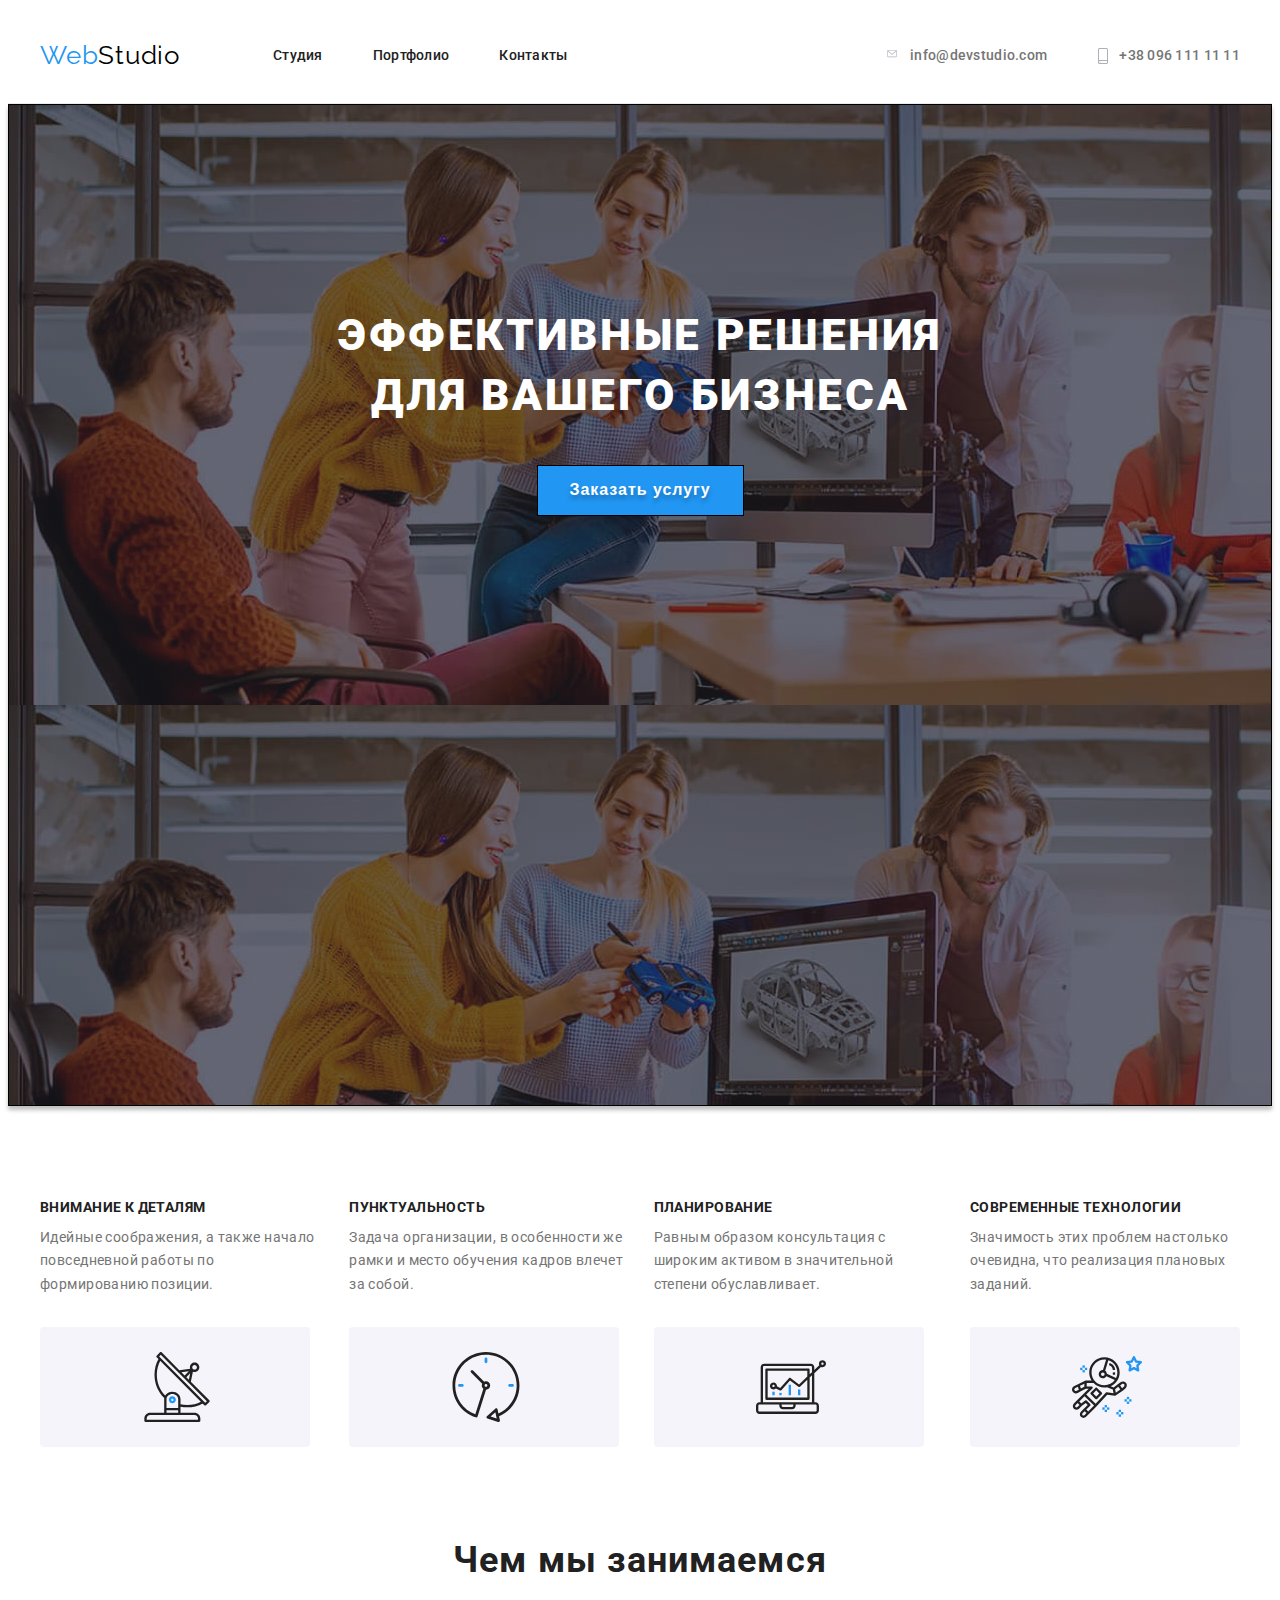
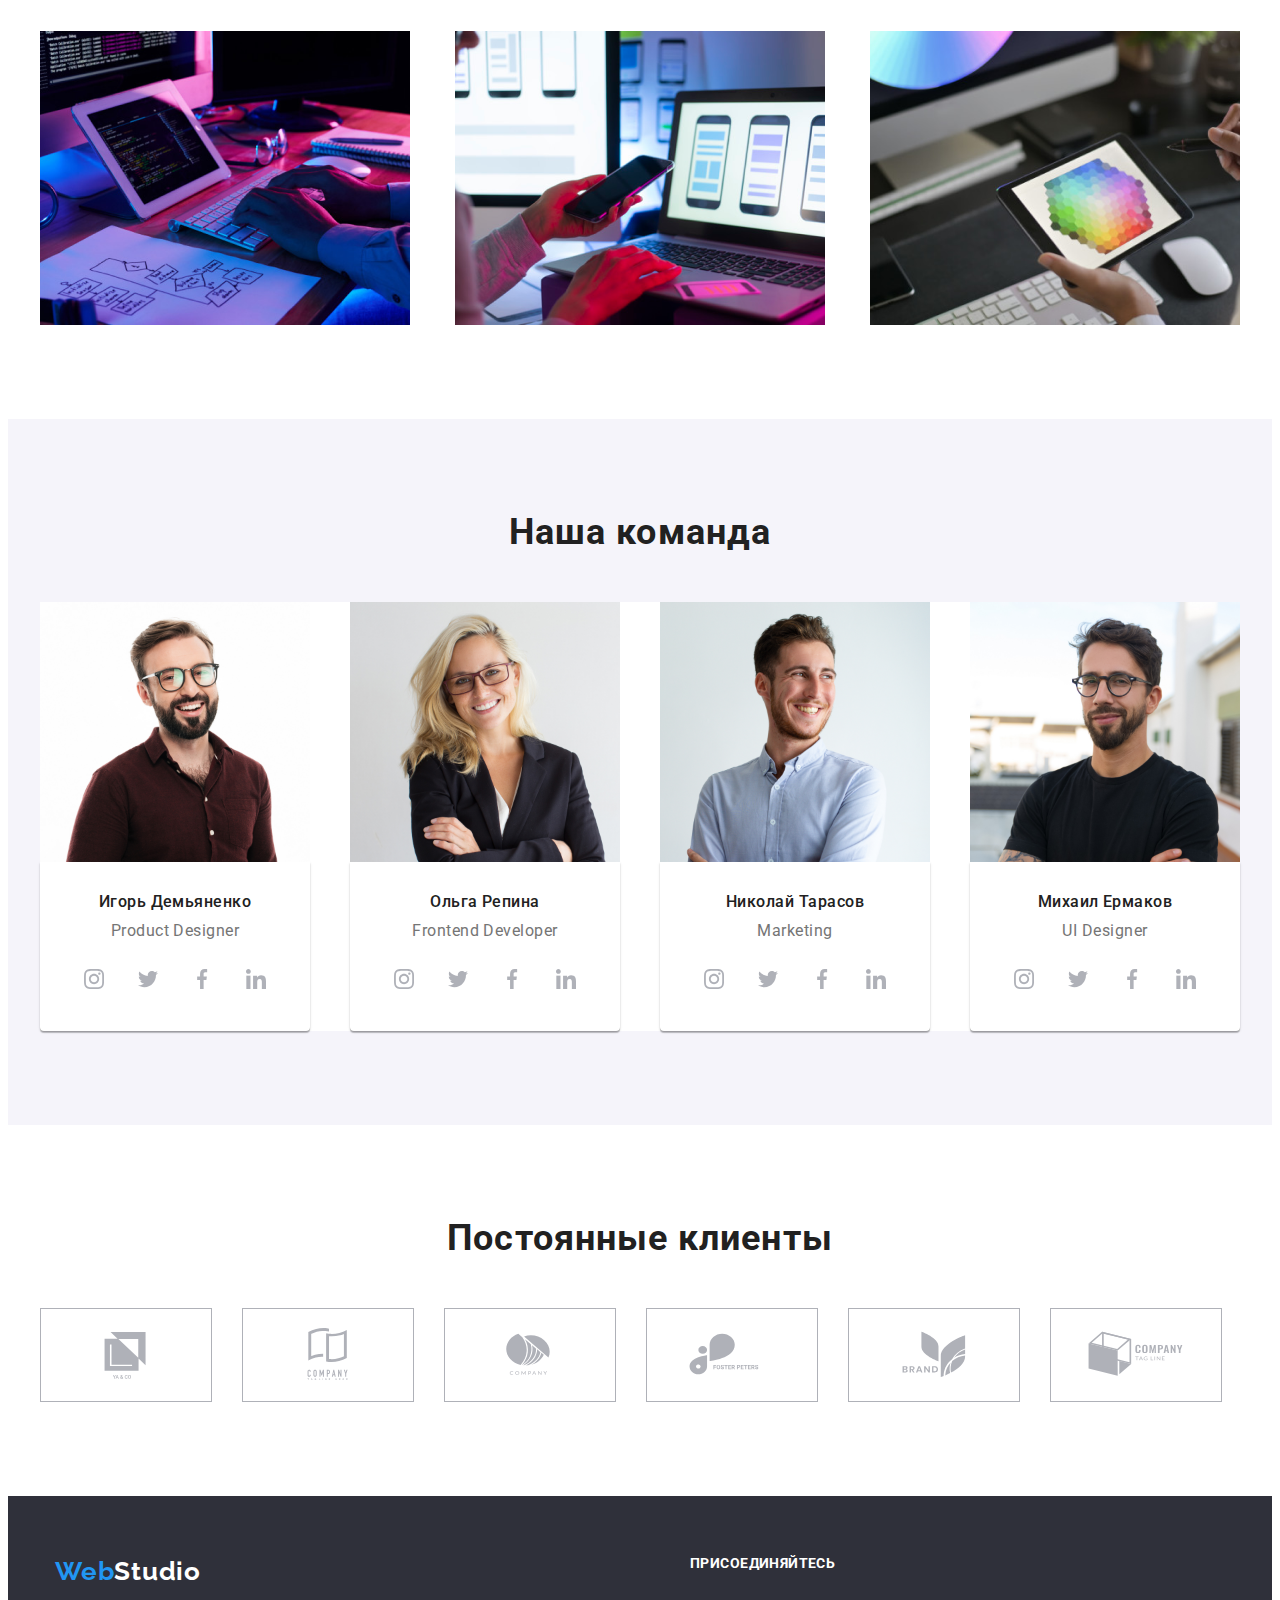
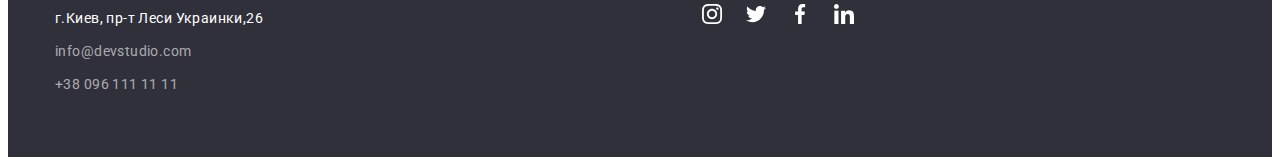
==== index.html @ da429333 "дз" ====
<!DOCTYPE html>
<html lang="ru">
<head>
    <meta charset="UTF-8">
    <meta http-equiv="X-UA-Compatible" content="IE=edge">
    <meta name="viewport" content="width=device-width, initial-scale=1.0">
    <title>Студия</title>
<link rel="preconnect" href="https://fonts.googleapis.com">
<link rel="preconnect" href="https://fonts.gstatic.com" crossorigin>
<link href="https://fonts.googleapis.com/css2?family=Raleway:wght@700&family=Roboto:wght@400;500;700;900&display=swap"
    rel="stylesheet">

<link rel="stylesheet" href="https://cdnjs.cloudflare.com/ajax/libs/modern-normalize/1.1.0/modern-normalize.min.css"
    integrity="sha512-wpPYUAdjBVSE4KJnH1VR1HeZfpl1ub8YT/NKx4PuQ5NmX2tKuGu6U/JRp5y+Y8XG2tV+wKQpNHVUX03MfMFn9Q=="
    crossorigin="anonymous" referrerpolicy="no-referrer" />

    <link rel="stylesheet" href="./css/slyles.css">
</head>

<body>
    <!-- начальные ссылки -->
    <header class="header-main"> 
        <div class="conteiner correct">
           <a href="" class="logo link"><span class="web">Web</span>Studio</a>
            <nav class="title-nav">
                <ul class="title-nav-list list link">
                <li class = "item-li"><a href="./index.html" class="title-nav-text link">Студия</a></li>
                <li class="item-li"><a href="./portfolio.html" class="title-nav-text link">Портфолио</a></li>
                <li class="item-li"><a href="" class="title-nav-text  link">Контакты</a></li>
            </ul>
        </nav> 
        <div class="conteiner-telphon">
        <ul class="site-nav list">
            <svg class="client-svg-icon-konv">
                <use class="link-svg" href="/images/sprite.svg#icon-konve" ></use>
            </svg>
            <li class="item-li"><a href="mailto:info@devstudio.com" class="site-nav-mail link ">info@devstudio.com   
            </a></li>
        
            <svg class="client-svg-icon-smar">
                    <use class="link-svg" href="/images/sprite.svg#icon-smartphonopt" ></use>
                </svg>
            <li class="item-li"><a href="tel:+380961111111" class="site-nav-tel link">+38 096 111 11 11

            </a></li>
        </div>
            </ul>
   </div>
    </header> 
    <!-- hero section 1 -->
    <main>
        <section class="section hero hero-bacgraund">
            <div class="conteiner">
            <h1 class="hero-title">Эффективные решения <br> для вашего бизнеса</h1>
            <button type="button" class="button">Заказать услугу</button>
        </div>
        </section>
        <!--идеи секция 2 -->
        <section class="section">
            <div class="conteiner">
            <h2  class="section-title visually-hidden">черты характера</h2>
            <ul class="section-idea-ul list">
        
                <li class="section-idea-details icon-antena">
    
                    <h3 class="section-title">Внимание к деталям</h3>
                    <p>Идейные соображения, а также начало повседневной работы по формированию позиции.</p>
                   <div class="svg-idei-conteiner">
                    <svg class="icon-idea-svg" width="70" height="70">
                       <use href="/images/sprite.svg#icon-antennaopt">
                       </use> 
                    </svg>
                    </div>
                </li>
                <li class="section-idea-details icon-clock">
                    <h3 class="section-title">Пунктуальность</h3>
                    <p>Задача организации, в особенности же рамки и место обучения кадров влечет за собой.</p>
                <div class="svg-idei-conteiner">
                    <svg class="icon-idea-svg" width="70" height="70">
                        <use href="/images/sprite.svg#icon-clock">
                        </use>
                    </svg>
                </div>
                </li>
                <li class="section-idea-details icon-diagrama">
                    <h3 class="section-title">Планирование</h3>
                    <p>Равным образом консультация с широким активом в значительной степени обуславливает.</p>
                <div class="svg-idei-conteiner">
                    <svg class="icon-idea-svg">
                        <use href="/images/sprite.svg#icon-diagram" width="70" height="70">
                        </use>
                    </svg>
                </div>
                </li>
                <li class="section-idea-details icon-kosmonavt">
                    <h3 class="section-title">Современные технологии</h3>
                    <p>Значимость этих проблем настолько очевидна, что реализация плановых заданий.</p>
                <div class="svg-idei-conteiner">
                    <svg class="icon-idea-svg" width="70" height="70">
                        <use href="/images/sprite.svg#icon-astronaut">
                        </use>
                    </svg>
                </div>
                </li>
            </ul>
        </div>
        </section>
        <!--чем мы занимаемся секция 3 фотки 1 -->
        <section class="section dopclass">
            <div class="conteiner">
            <h2 class="section-title-main">Чем мы занимаемся</h2> 
             
            <ul class="feachers-list list">
                <li class="fichers-cards"><img class="img" src="./images/img.png" alt="печатают на клавиатуре с планшетом" width="370" height="294"></li>
                <li class="fichers-cards"><img class="img" src="./images/img(2).png" alt="печатают на телефоне и ноутбуке" width="370" height="294"></li>
                <li class="fichers-cards"><img class="img" src="./images/img(3).png" alt="на планшете выбирает цвета из палитры" width="370" height="294">
                </li>
            </ul>
        </div>
        </section>
        <!--наша команда секция 4 фотки 2 -->
        <section class="section team">
            <div class="conteiner">
            <h2 class="section-title-main">Наша команда</h2>

            <ul class="section-team-ul list">
                <li class="section-team-card"><img class="img" src="./images/img.jpg" alt="мужчина в очках с бородой очень доволен" width="270" height="260">
                    <div class="cont-team-text">
                    <h3 class="section-title-team">Игорь Демьяненко</h3>
                    <p lang="en" class="section-team-prof">Product Designer</p>
                    <ul class="team-ul-list list">
                        <li class="team-social-list list">
                            <a href="" class="client-soc-linc">
                            <svg class="client-svg-icon" width="20" height="20">
                                <use class="link-svg" href="./images/sprite.svg#icon-instagram" ></use>
                            </svg>
                        </a>
                        </li>
                        <li class="team-social-list">
                            <a href="" class="client-soc-linc">
                                <svg class="client-svg-icon" width="20" height="20">
                                    <use class="link-svg " href="./images/sprite.svg#icon-twitter" ></use>
                                </svg>
                            </a>
                        </li>
                        <li class="team-social-list">
                            <a href="" class="client-soc-linc">
                                <svg class="client-svg-icon" width="20" height="20">
                                    <use class="link-svg " href="./images/sprite.svg#icon-facebook" ></use>
                                </svg>
                            </a>
                        </li>
                        <li class="team-social-list">
                            <a href="" class="client-soc-linc">
                                <svg class="client-svg-icon" width="20" height="20">
                                    <use class="link-svg " href="./images/sprite.svg#icon-linkedin" ></use>
                                </svg>
                            </a>
                        </li>
                    </ul>
                    </div>
            </li>
                <li class="section-team-card"><img class="img" src="./images/img(1).jpg" alt="женщина блондинка в очках улыбается" width="270" height="260">
                    <div class="cont-team-text">
                        <h3 class="section-title-team">Ольга Репина</h3>
                   <p lang="en" class="section-team-prof"> Frontend Developer</p>
                <ul class="team-ul-list list">
                    <li class="team-social-list list">
                        <a href="" class="client-soc-linc">
                            <svg class="client-svg-icon" width="20" height="20">
                                <use class="link-svg" href="./images/sprite.svg#icon-instagram"></use>
                            </svg>
                        </a>
                    </li>
                    <li class="team-social-list">
                        <a href="" class="client-soc-linc">
                            <svg class="client-svg-icon" width="20" height="20">
                                <use class="link-svg " href="./images/sprite.svg#icon-twitter"></use>
                            </svg>
                        </a>
                    </li>
                    <li class="team-social-list">
                        <a href="" class="client-soc-linc">
                            <svg class="client-svg-icon" width="20" height="20">
                                <use class="link-svg " href="./images/sprite.svg#icon-facebook"></use>
                            </svg>
                        </a>
                    </li>
                    <li class="team-social-list">
                        <a href="" class="client-soc-linc">
                            <svg class="client-svg-icon" width="20" height="20">
                                <use class="link-svg " href="./images/sprite.svg#icon-linkedin"></use>
                            </svg>
                        </a>
                    </li>
                </ul>
                </div>
                </li>
                <li class="section-team-card"><img class="img" src="./images/img(2).jpg" alt="русоволосый мужчина без бороды улыбается" width="270"
                        height="260">
                    <div class="cont-team-text">
                        <h3 class="section-title-team">Николай Тарасов</h3>
                    <p lang="en" class="section-team-prof">Marketing</p>
                <ul class="team-ul-list list">
                    <li class="team-social-list list">
                        <a href="" class="client-soc-linc">
                            <svg class="client-svg-icon" width="20" height="20">
                                <use class="link-svg " href="./images/sprite.svg#icon-instagram"></use>
                            </svg>
                        </a>
                    </li>
                    <li class="team-social-list">
                        <a href="" class="client-soc-linc">
                            <svg class="client-svg-icon" width="20" height="20">
                                <use class="link-svg" href="./images/sprite.svg#icon-twitter"></use>
                            </svg>
                        </a>
                    </li>
                    <li class="team-social-list">
                        <a href="" class="client-soc-linc">
                            <svg class="client-svg-icon" width="20" height="20">
                                <use class="link-svg" href="./images/sprite.svg#icon-facebook"></use>
                            </svg>
                        </a>
                    </li>
                    <li class="team-social-list">
                        <a href="" class="client-soc-linc">
                            <svg class="client-svg-icon" width="20" height="20">
                                <use class="link-svg"href="./images/sprite.svg#icon-linkedin"></use>
                            </svg>
                        </a>
                    </li>
                </ul>
                
                </div>
            </li>
                <li class="section-team-card"><img class="img" src="./images/img(3).jpg" alt="мужчина брюнет в очках с бородой улыбается,доволен" width="270"
                        height="260">
                    <div class="cont-team-text">
                        <h3 class="section-title-team">Михаил Ермаков</h3>
                    <p lang="en" class="section-team-prof">UI Designer</p>
                <ul class="team-ul-list list">
                    <li class="team-social-list list">
                        <a href="" class="client-soc-linc">
                            <svg class="client-svg-icon" width="20" height="20">
                                <use class="link-svg" href="./images/sprite.svg#icon-instagram"></use>
                            </svg>
                        </a>
                    </li>
                    <li class="team-social-list">
                        <a href="" class="client-soc-linc">
                            <svg class="client-svg-icon" width="20" height="20">
                                <use class="link-svg " href="./images/sprite.svg#icon-twitter"></use>
                            </svg>
                        </a>
                    </li>
                    <li class="team-social-list">
                        <a href="" class="client-soc-linc">
                            <svg class="client-svg-icon" width="20" height="20">
                                <use class="link-svg " href="./images/sprite.svg#icon-facebook"></use>
                            </svg>
                        </a>
                    </li>
                    <li class="team-social-list">
                        <a href="" class="client-soc-linc">
                            <svg class="client-svg-icon" width="20" height="20">
                                <use class="link-svg " href="./images/sprite.svg#icon-linkedin"></use>
                            </svg>
                        </a>
                    </li>
                </ul>
                
                </div>
            </li>
            </ul>
        </div>
        </section>
        <section class="section">
            <div class="conteiner">
            <h2 class="section-title-main">Постоянные клиенты</h2>
        <ul class="client-list list ">
<li class="client-li">
<a href=""class="socil-clients-link">
<svg class="svg-social-clients" widht="106" height="60">
    <use class="link-svg "href="./images/sprite.svg#icon-Logofirst" >
    </use>
</svg>
</a>
</li>
<li class="client-li">
<a href=""class="socil-clients-link">
<svg class="svg-social-clients" widht="106" height="60">
    <use class="link-svg " href="./images/sprite.svg#icon-Logosecond">
    </use>
</svg>
</a>
</li>
<li class="client-li"> 
<a href=""class="socil-clients-link">
    <svg class="svg-social-clients" widht="106" height="60">
    <use class="link-svg " href="./images/sprite.svg#icon-Logotherd">
    </use>
</svg>
</a>
</li>
<li class="client-li">
<a href="" class="socil-clients-link">
<svg class="svg-social-clients"widht="106" height="60">
    <use class="link-svg " href="./images/sprite.svg#icon-Logofor">
    </use>
</svg>
</a>
</li>
<li class="client-li">
<a href=""class="socil-clients-link">
<svg class="svg-social-clients" widht="106" height="60">
    <use class="link-svg " href="./images/sprite.svg#icon-Logofive" >
    </use>
</svg>
</a>
</li>
<li class="client-li">
<a href="" class="socil-clients-link">
<svg class="svg-social-clients" widht="106" height="60">
    <use class="link-svg " href="./images/sprite.svg#icon-Logosix" >
    </use>
</svg></a>
</li>
            </ul>
</div>
        </section>
    </main>
    <!-- Подвал страницы -->
    <footer class="footer hoveback">
       <div class="conteiner conteinerdop">
           <div class=" conteiner con">
        <a href="WebStudio" lang="en" class="footer-webstudio link"><span class="footer-web">Web</span>Studio</a>
        <address class="footer-address">
            <ul class="section-footer list ">
                <li class="footer-li"> <a href="https://goo.gl/maps/JEW9ovbfu2PFGyKFA" target="_blank" rel="noopener nofollow noreferrer"
                        class="futer-maps link">
                        г.Киев, пр-т Леси Украинки,26</a> </li>
                <li class="footer-li"><a href=" mailto:info@devstudio.com" class="footer-mail link">info@devstudio.com</a></li>
                <li class="footer-li"><a href="tel:+380961111111" class="footer-tel link">+38 096 111 11 11</a></li>
            </ul>
        </div>
        </address>
    <div class="conteiner ccc">
        <h3 class="section-title futer-text-join">присоединяйтесь</h3>
<ul class="futer-social  list">
    <li class="futer-soc-list">
        <a class="futer-link" href="">
<svg  href=""class="futer-icon" widht="20" height="20">
<use class="use-lincfut link-svg"  href="/images/sprite.svg#icon-instagram" >
</use>
</svg>
        </a>
    </li>
    <li class="futer-soc-list">
        <a  href=""class="futer-link ">
            <svg class="futer-icon" widht="20" height="20">
                <use class="use-lincfut link-svg" href="/images/sprite.svg#icon-twitter" >
                </use>
            </svg>
        </a>
    </li>
    <li class="futer-soc-list">
        <a  href=""class="futer-link">
            <svg class="futer-icon"  widht="20" height="20">
                <use class="use-lincfut link-svg" href="/images/sprite.svg#icon-facebook" >
                </use>
            </svg>
        </a>
    </li>
    <li class="futer-soc-list">
        <a  href=""class="futer-link">
            <svg class="futer-icon"widht="20" height="20">
                <use class="use-lincfut link-svg" href="/images/sprite.svg#icon-linkedin">
                </use>
            </svg>
        </a>
    </li>
</ul>
</div>
</div>
    </footer>
</body>
</html>
---- css/slyles.css ----
:root {
    --primery-text-color: #757575;
    --title-text-color: #212121;
    --color-logo: #2196F3;
    --color-bacgraund-hovfut: #2F303A;
    --font-family: 'Raleway', sans-serif;
    --font-family: 'Roboto', sans-serif;
    --bacground-font-waight: #ffffff;
    --footer-mail-telefon: rgba(255, 255, 255, 0.6);

}

/*--------------------------------сброс----------------------*/
.list {
    list-style: none;
}

.link {
    text-decoration: none;
}

h1,
h2,
h3,
p {
    margin-top: 0;
    margin-bottom: 0;
    margin-left: 0;
}

ul,
ol {
    margin-top: 0;
    margin-bottom: 0;
    padding-left: 0;
}

img {
    display: block;
}

/*==========сброс======================*/
body {
    font-family: 'Roboto', sans-serif;
    color: var(--primery-text-color);
}

button {
    cursor: pointer;
}

.section {
    padding-top: 94px;
    padding-bottom: 94px;
}

/*main containires*/
.conteiner-main-portfolio {
    width: 1200px;
    display: flex;
    flex-direction: row;
    justify-content: space-between;
}

.conteiner {
    width: 1200px;
    margin-left: auto;
    margin-right: auto;
    padding-left: 15px;
    padding-right: 15px;
}

.correct {
    display: flex;
    align-items:center;
    padding-top: 32px;
    padding-bottom: 32px;

 
}

img {
    display: block;
    max-width: 100%;
    height: auto;
}

.hight {
    display: block;
    padding-top: 0;
}

.visually-hidden {
    position: absolute;
    width: 1px;
    height: 1px;
    margin: -1px;
    border: 0;
    padding: 0;
    white-space: nowrap;
    clip-path: inset(100%);
    clip: rect(0 0 0 0);
    overflow: hidden;
}

/*title heder*/
.header-main {
    border-bottom: 1px solid rgba(236, 236, 236, 1);
    background-color: var(--bacground-font-waight);
}

/*логотип*/
.logo {
    margin-right: 93px;
    font-family: 'Raleway', sans-serif;
    font-size: 26px;
    line-height: 1.2;
    letter-spacing: 0.03em;
    color: #000000;
}

.web {
    color: var(--color-logo);
}

/*навигация хэдэр*/

.title-nav-list {
    display: flex;
    align-items: baseline;

    font-size: 14px;
    line-height: 1.1;
    letter-spacing: 0.02em;
    color: var(--title-text-color);
}

.item-li:not(:last-child) {
    content: "";
    margin-right: 50px;}
.client-svg-icon{
    width: 16px;
    height: 12px;

}
.title-nav-text {
    display: block;
    color: var(--title-text-color);
font-weight: 500;
    font-size: 14px;
    line-height: 1.2;
    letter-spacing: 0.02em;
}

.title-nav-text:hover,
.title-nav-text:focus {
    color: var(--color-logo);
}

/*site nav */
.site-nav {
    display:flex;
    align-items: center;
    margin-left: auto;
   font-weight: 500;
    font-size: 14px;
    line-height: 1.2;
    letter-spacing: 0.02em;
    
}
.conteiner-telphon{
    display: flex;
margin-left: auto;
}
.site-nav-mail {
    color: var(--primery-text-color);
}

.site-nav-mail:hover,
.site-nav-mail:focus {
    color: var(--color-logo);
}

.client-svg-icon-konv{
width: 16px;
height: 12px;
margin-right: 10px;

cursor: pointer;
}
.client-svg-icon-smar{
    width: 12px;
    height: 16px;
    margin-right: 10px;
    
    cursor: pointer;
}
.site-nav-tel {
    color: var(--primery-text-color);
}

.site-nav-tel:hover,
.site-nav-tel:focus {
    color: var(--color-logo);
}

/*===================================hero==========================*/
.hero {
    padding: 200px 0;
    text-align: center;
    background-color: var(--color-bacgraund-hovfut);
    color: var(--bacground-font-waight);

    
}
.hero-bacgraund{
  max-width: 1600px;
        height: 600px;
        margin-left: auto;
        margin-right: auto; 
    
        background-image: linear-gradient(rgba(47, 48, 58, 0.4), rgba(47, 48, 58, 0.4)),
        url('/images/optimizfon.jpg');   
    border: 1px solid #000000;
        box-shadow: 0px 4px 4px rgba(0, 0, 0, 0.25);
}
.hero-title {
    margin-bottom: 40px;
    font-weight: 900;
    font-size: 44px;
    line-height: 60px;
    text-align: center;
    letter-spacing: 0.06em;
    text-transform: uppercase;
    color: var(--bacground-font-waight);
}

.button {
    min-width: 130px;
    padding: 10px 32px;
    font-weight: 700;
    font-size: 16px;
    line-height: 1.8;
    letter-spacing: 0.06em;
    cursor: pointer;
    background-color: var(--color-logo);
    color: var(--bacground-font-waight);
    border: 1px solid #000000;
    text-shadow: 0px 4px 4px rgba(0, 0, 0, 0.25);
}

.button:hover,
.button:focus {
    background-color: #188CE8;
    color: var(--bacground-font-waight);
}

/*========================HERO==================================================*/
/*============================section idea 2==============================================*/

.section-idea-ul {
    display: flex;
    justify-content: space-between;
    flex-basis: calc((100%-120px)/4)
    
}

.section-idea-details {
    font-size: 14px;
    line-height: 1.7;
    letter-spacing: 0.03em;
    color: var(--primery-text-color);
}
    /*display: block;
        content: '';
        height: 120px;
        margin-bottom: 30px;
        background: #F5F4FA;
        border-radius: 4px;
}*/
.svg-idei-conteiner{
    
    width: 270px;
    height: 120px;
    background: #F5F4FA;
    border-radius: 4px;
    margin-top: 30px;
  
}
.section-idea-details:not(:last-child) {
    margin-right: 30px;
}
.icon-idea-svg{
display: inline-block;
    margin: 25px 102px;
    
}

.section-title {  
    margin-bottom: 10px;
    font-weight: 700;
    font-size: 14px;
    line-height: 1.1;
    letter-spacing: 0.03em;
    text-transform: uppercase;
    color: var(--title-text-color);
}

/*-------------------------------section-whatarewedoing-------------------------*/
.dopclass {
    display: block;
    padding-top: 0;
}

.section-title-main {
    font-weight: 700;
    font-size: 36px;
    line-height: 1.1;
    text-align: center;
    letter-spacing: 0.03em;
    color: var(--title-text-color);
}

.section-title-main {
    margin-bottom: 50px;
}

.feachers-list {
    display: flex;
    flex-direction: row;
    justify-content: space-between;
    align-items: flex-start;
}

.fichers-cards:not(:last-child) {
    margin-right: 30px;
}

.fichers-cards {
    flex-basis: calc((100%-90px)/3);
}

/*=================================section team===========================================*/
.team {
    background-color: #F5F4FA;
}

.section-team-ul {
    display: flex;
    justify-content: space-between;
    align-items: center;
    flex-wrap: wrap;
    flex-basis: calc((100%-120px)/4);
    background-color: var(--bacground-font-waight);
}

.section-team-card:not(:nth-child(4n)) {
    margin-right: 30px;
}

.section-team .section-team-card {
    background-color: var(--bacground-font-waight);
}

.section-title-team {
    margin-bottom: 10px;
    font-weight: 500;
    font-size: 16px;
    line-height: 1.2;
    text-align: center;
    letter-spacing: 0.03em;
    color: var(--title-text-color);
}

.section-team-prof {
    font-size: 16px;
    line-height: 1.2;
    text-align: center;
    letter-spacing: 0.03em;
    color: var(--primery-text-color);
    margin-bottom: 16px;
}

.cont-team-text {
    padding: 30px 0;
    box-shadow: 0px 1px 3px rgba(0, 0, 0, 0.12), 0px 1px 1px rgba(0, 0, 0, 0.14), 0px 2px 1px rgba(0, 0, 0, 0.2);
    border-radius: 0px 0px 4px 4px;
}
.team-ul-list{
    display: flex;  
padding-left: 32px;
padding-right: 30px;
}

.client-soc-linc:hover,
.client-soc-linc:focus
 {
background-color:var(--color-logo) ;

}
.team-social-list{
    display:block;
}
.team-social-list:not(:last-child){
margin-right: 10px;    
}
.client-svg-icon{
   width: 20px; 
   height: 20px; 
}

.client-soc-linc{
 display:flex;  
  justify-content: center;
align-items: center;
  width: 44px;
  height: 44px;
 border-radius:50%;} 

/*=================client section==================================*/
.client-list{
  display:flex;
  align-items:center;
}
.client-li:not(:last-child){
 margin-right: 30px;   
}
.socil-clients-link{
    display: flex;
    justify-content: center;
    align-items: center;
       width: 170px;
    height: 92px; 
    border: 1px solid rgba(175, 177, 184, 1);
}
.link-svg:hover,
.link-svg:focus{
fill: var(--color-logo);
stroke:var(--bacground-font-waight);
}
.link-svg{
    fill: #AFB1B8;
    color: #ffffff;   
}

/*=================================section team===========================================*/
/*=========================================footer================================================*/
.footer {
    display: flex;
    padding: 60px 0;
    background-color: var(--color-bacgraund-hovfut);
    color: var(--bacground-font-waight) rpga;
    cursor: pointer;
}
.footer-webstudio {
    font-family: 'Raleway', sans-serif;
    font-weight: 700;
    font-size: 26px;
    line-height: 1.2;
    letter-spacing: 0.03em;
    color: var(--bacground-font-waight);
}

.footer-address {
    margin-top: 20px;
    font-style: normal;
    font-weight: 400;
    font-size: 14px;
    line-height: 1.7;
    letter-spacing: 0.03em;
}

.footer-web {

    color: var(--color-logo);
}

.footer-li:not(:last-child) {
    margin-bottom: 9px;
}

.futer-maps {
    color: var(--bacground-font-waight);
}

.footer-mail {
    color: var(--footer-mail-telefon);
}

.footer-tel {

    color: var(--footer-mail-telefon);
}
.conteinerdop{
    display:flex;
    justify-content: end;
background-color: var(--color-bacgraund-hovfut);
}

.ccc{
    margin-left: 70px;
}
.hoveback{
    padding: 60px 0;
    background-color: var(--color-bacgraund-hovfut);
}
.futer-social{
    display: flex;
    margin-left: auto;
}
.futer-link{
    display:flex;
        align-items: center;
        justify-content: center;
        width: 44px;
            height: 44px;
            border-radius: 50%;
}

.use-lincfut{
    display:flex;
    width: 20px;
    height: 20px;
    fill:var(--bacground-font-waight);
}
.futer-link:hover,
.futer-link:focus
{
background-color: var(--color-logo);

}
.futer-text-join{
    margin-bottom:20px;
    color: #ffffff;
}

/*=========================================footer================================================*/
/*============================PORTFOLIO=============================================*/

/*main sectiom*/

.button-menu {
    display: flex;
    justify-content: center;
    margin-bottom: 50px;
}

/*button portfolio*/
.button-menu-portfolio {
    padding: 5px;
    font-family: inherit;
    font-weight: 500;
    font-size: 16px;
    line-height: 1.6;
    text-align: center;
    letter-spacing: 0.03em;
    background-color: #F5F4FA;
    color: var(--title-text-color);
    cursor: pointer;
    border: 0px;
}

.button-menu-portfolio:hover,
.button-menu-portfolio:focus {
    background-color: var(--color-logo);
    color: var(--bacground-font-waight)
}

/*progect card section*/

.project-section-ul {
    display: flex;
    justify-content: space-between;
    flex-wrap: wrap;
}

.button-li-portfolio:not(:last-child) {
    margin-right: 8px;
}

.conteiner-card {

    padding-top: 20px;
    padding-right: 24px;
    padding-left: 24px;
    padding-bottom: 20px;
box-shadow: 0px 4px 4px 0px rgba(0, 0, 0, 0.25);
    
    border: 1px solid rgba(238, 238, 238, 1);
    
}

.section-project-card:not(:nth-last-child(-n + 3)) {
    margin-bottom: 30px;
}

.section-project-card {

    background-color: var(--bacground-font-waight);
}

.section-project-card:not(:nth-child(3n)) {
    margin-right: 30px;

}

.project-section-title {
    margin-bottom: 4px;
    font-weight: 700;
    font-size: 18px;
    line-height: 2;
    letter-spacing: 0.06em;
    color: var(--title-text-color);
}

.project-section-text {
    font-size: 16px;
    line-height: 1.8;
    letter-spacing: 0.03em;
    color: var(--primery-text-color);
}
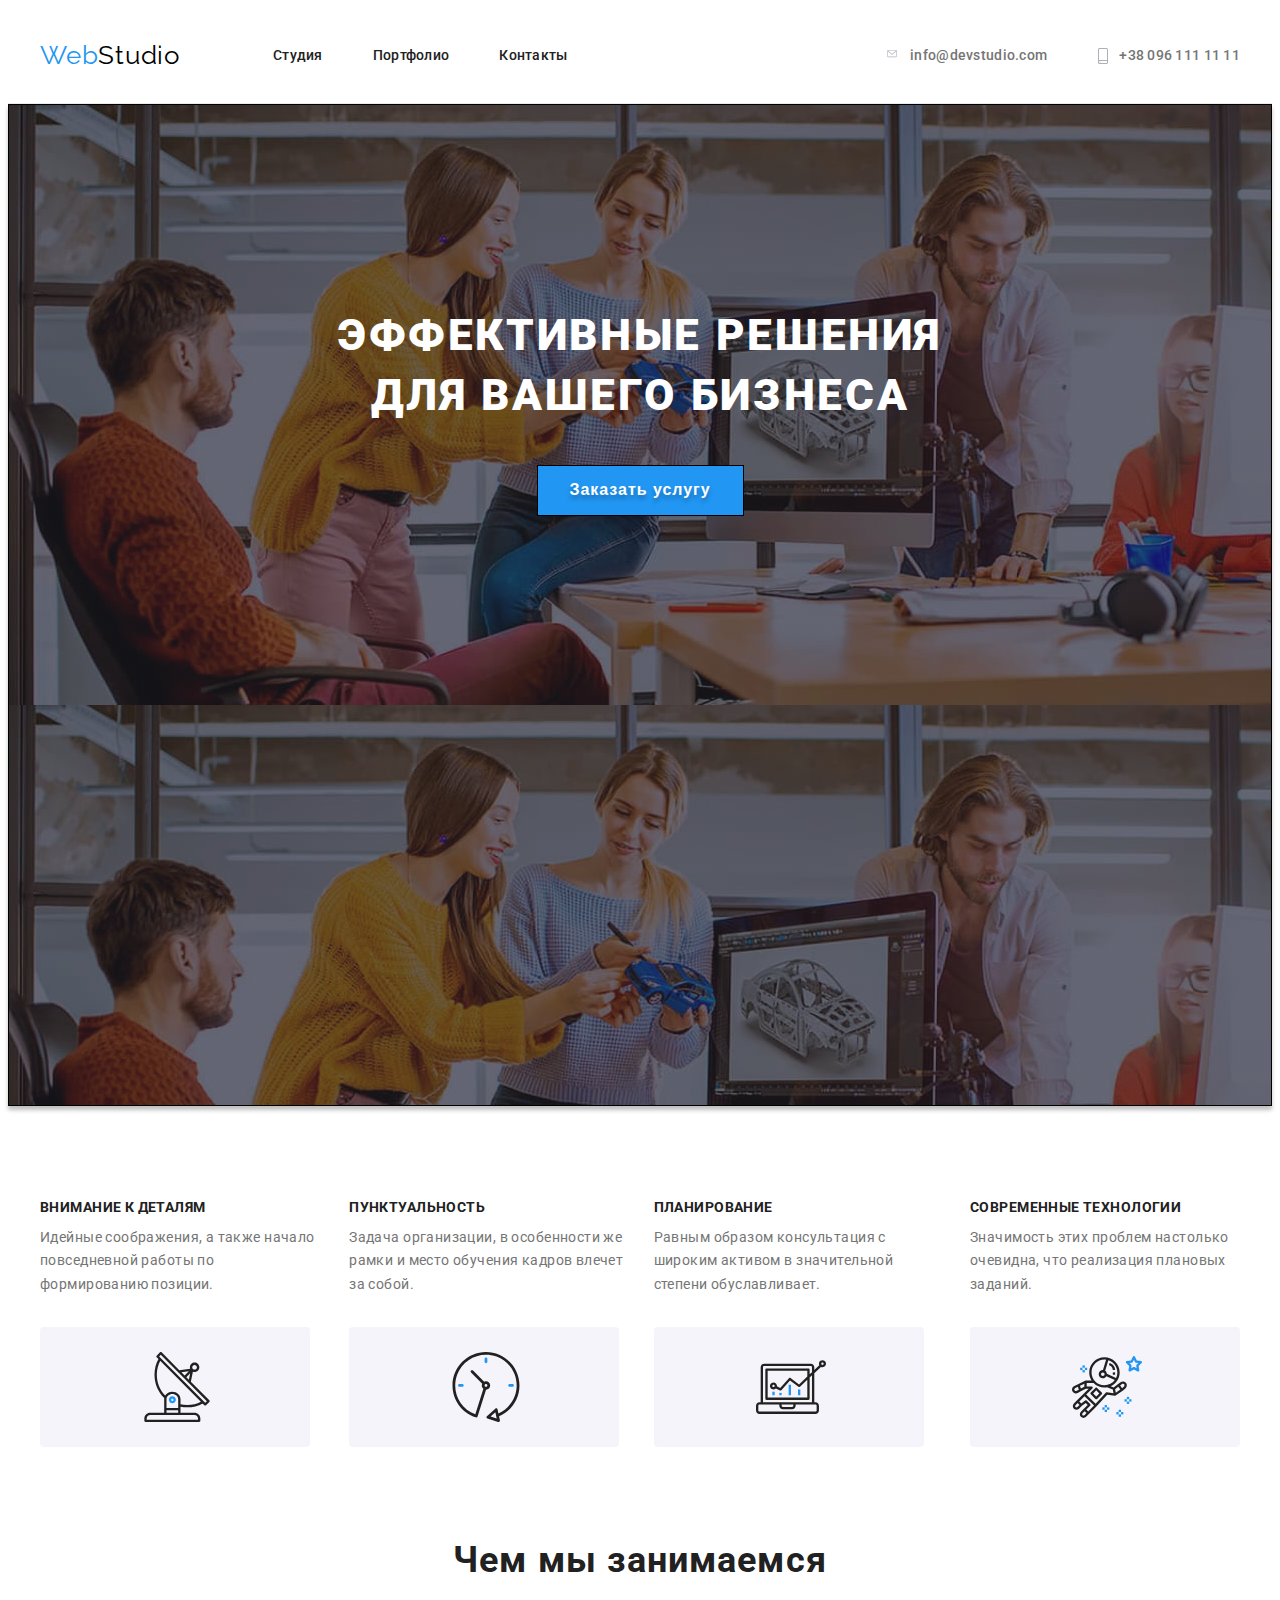
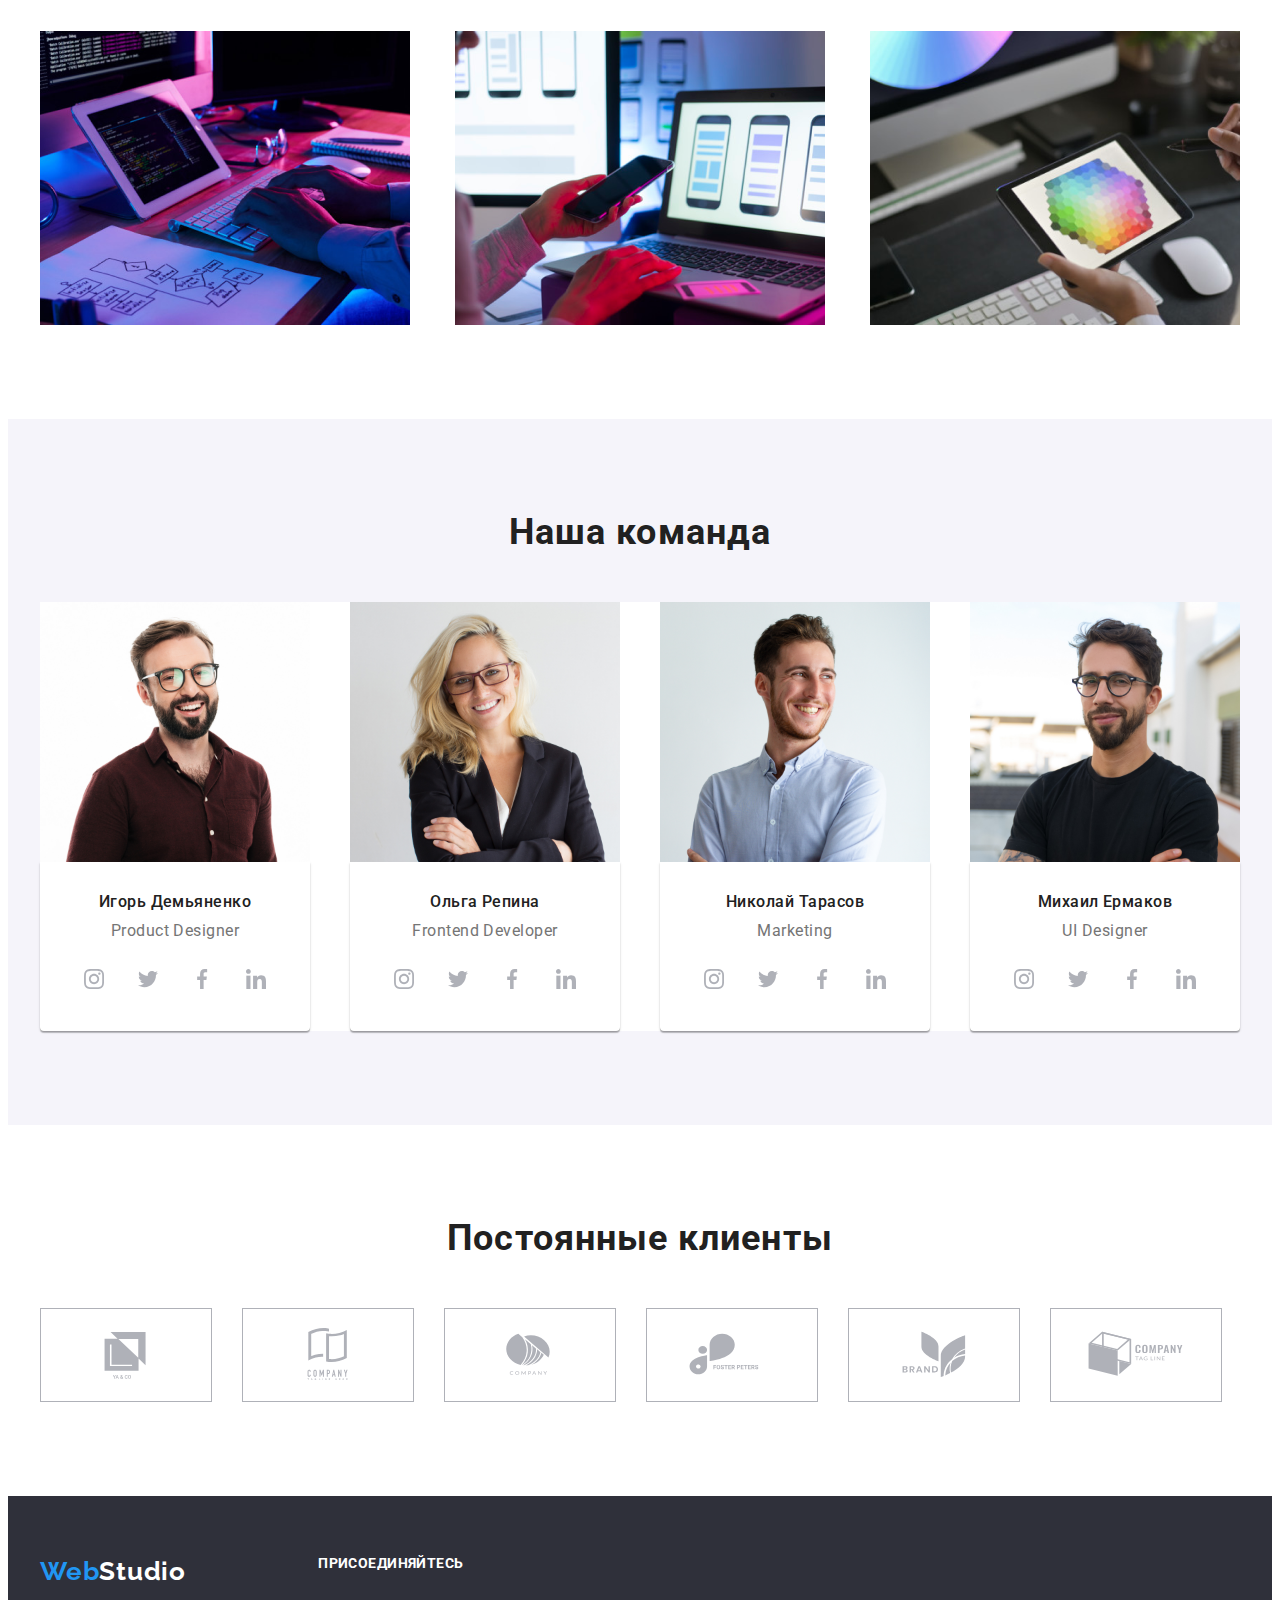
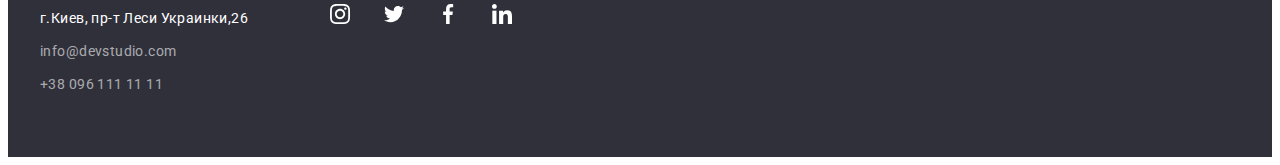
==== commit c25788ad: "hw" ====
--- a/index.html
+++ b/index.html
@@ -333,7 +333,7 @@
     <!-- Подвал страницы -->
     <footer class="footer hoveback">
        <div class="conteiner conteinerdop">
-           <div class=" conteiner con">
+           <div class=" con">
         <a href="WebStudio" lang="en" class="footer-webstudio link"><span class="footer-web">Web</span>Studio</a>
         <address class="footer-address">
             <ul class="section-footer list ">
@@ -345,7 +345,7 @@
             </ul>
         </div>
         </address>
-    <div class="conteiner ccc">
+    <div class="ccc">
         <h3 class="section-title futer-text-join">присоединяйтесь</h3>
 <ul class="futer-social  list">
     <li class="futer-soc-list">
--- a/css/slyles.css
+++ b/css/slyles.css
@@ -493,11 +493,13 @@
 }
 .conteinerdop{
     display:flex;
-    justify-content: end;
+    justify-content: flex-start;
 background-color: var(--color-bacgraund-hovfut);
 }
 
 .ccc{
+    display: inline-block;
+    justify-content: center;
     margin-left: 70px;
 }
 .hoveback{
@@ -516,7 +518,9 @@
             height: 44px;
             border-radius: 50%;
 }
-
+.futer-soc-list:not(:last-child){
+    margin-right: 10px;
+}
 .use-lincfut{
     display:flex;
     width: 20px;
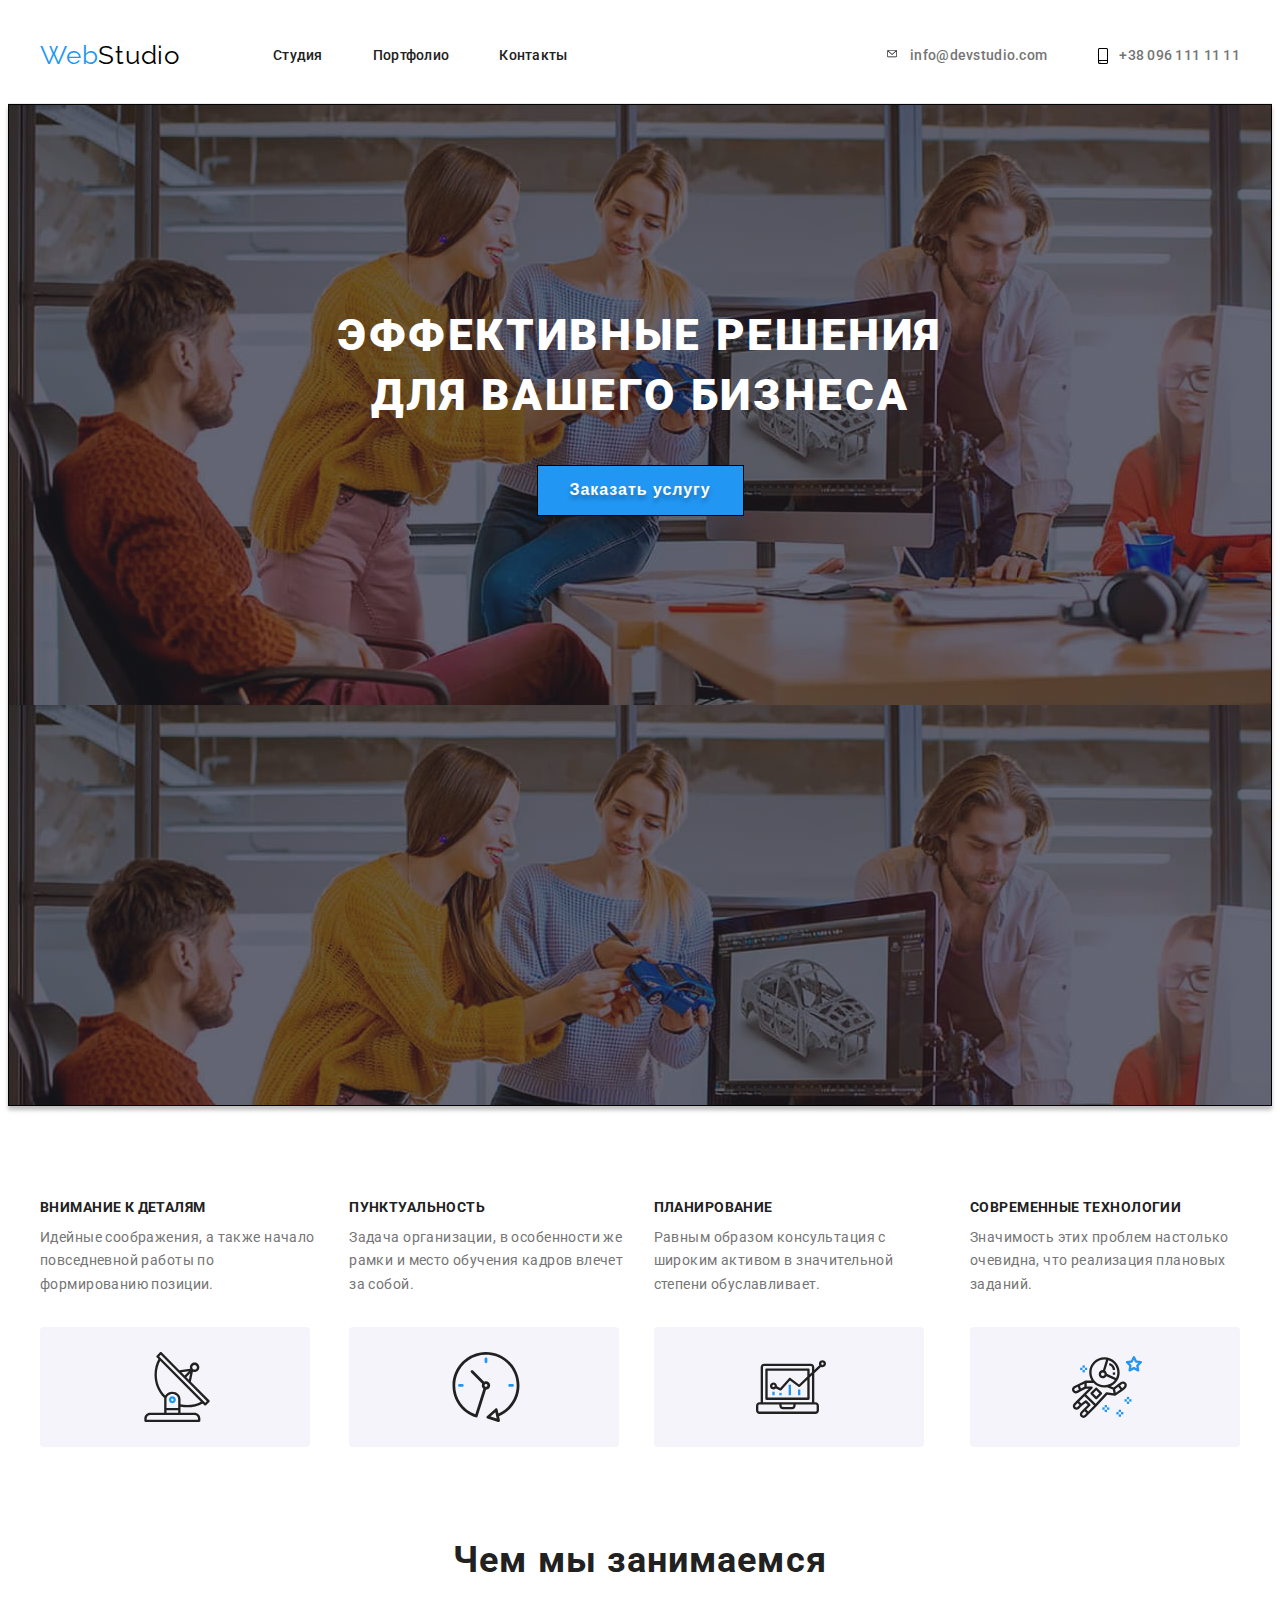
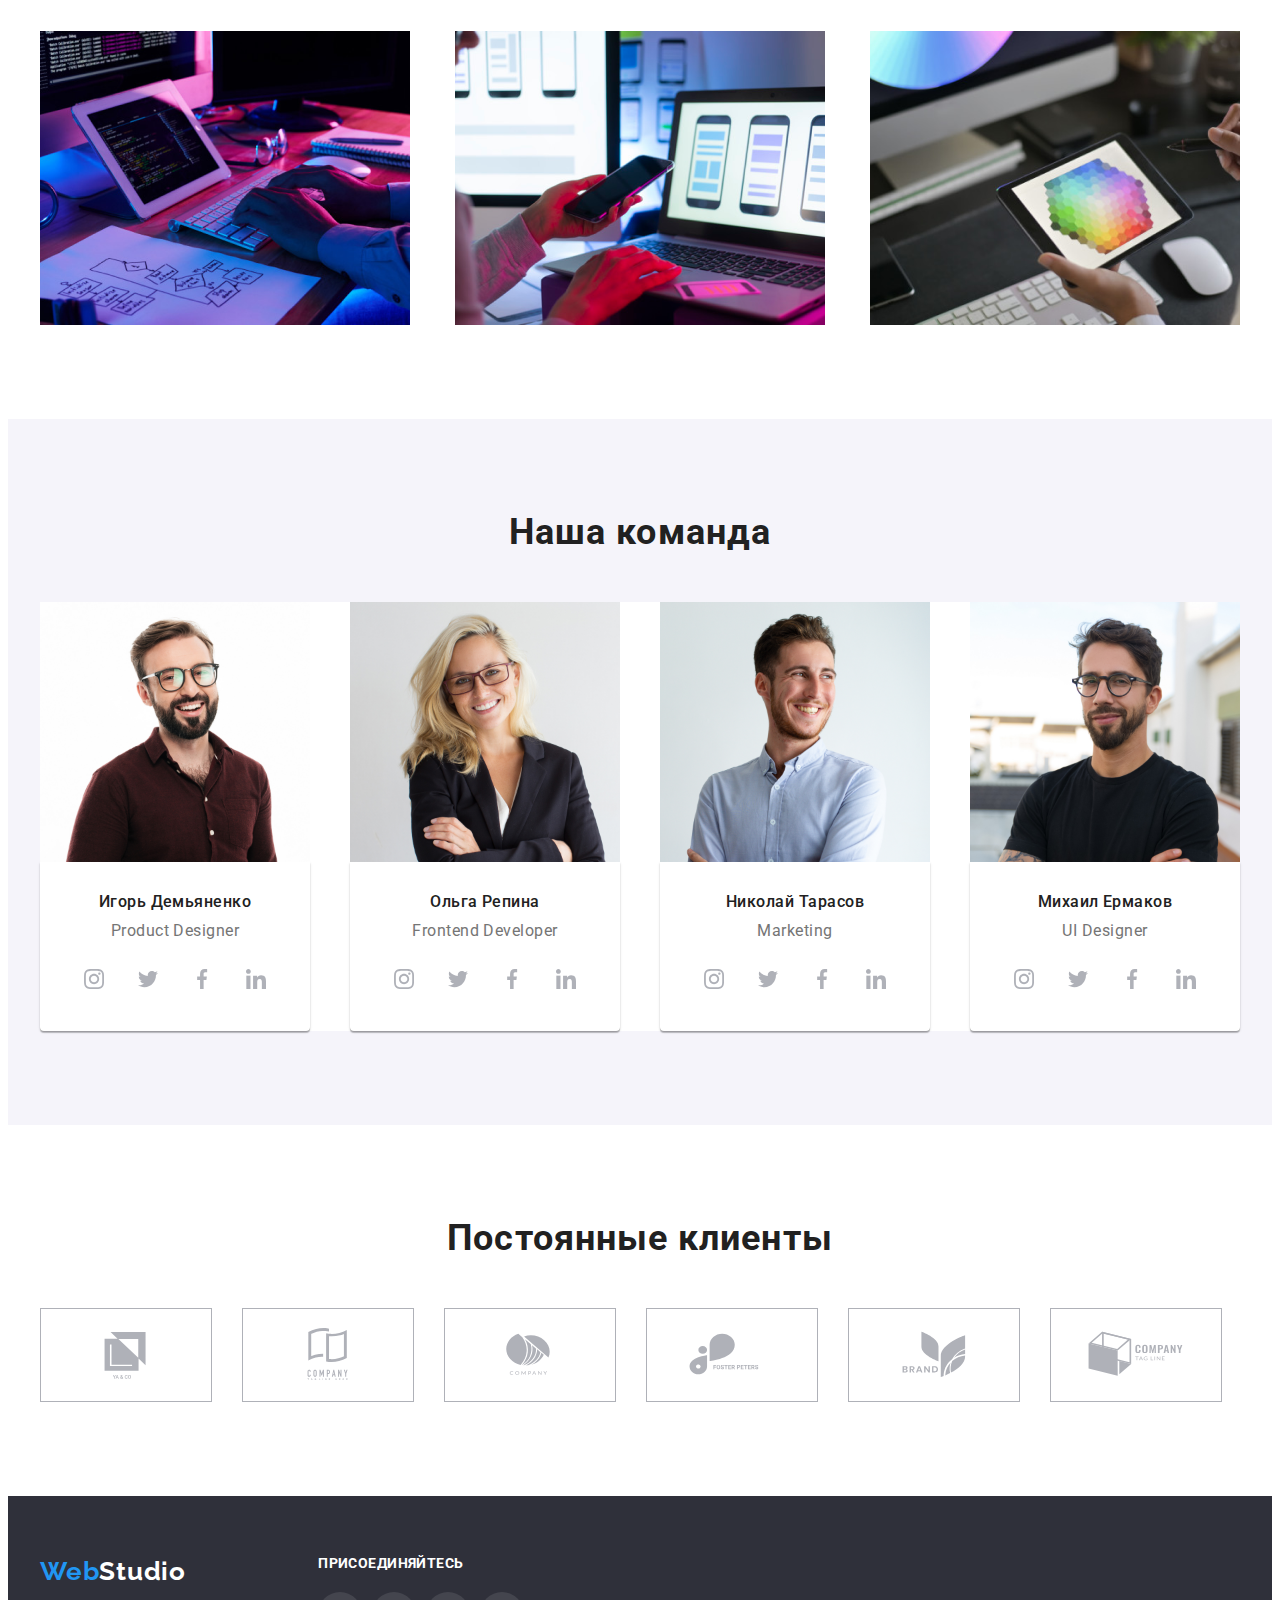
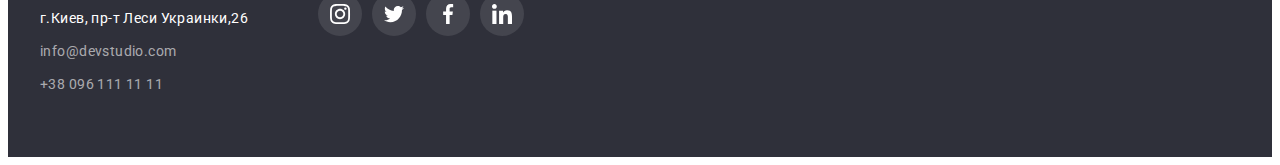
==== commit 652e2f55: "nkk" ====
--- a/index.html
+++ b/index.html
@@ -29,22 +29,23 @@
                 <li class="item-li"><a href="" class="title-nav-text  link">Контакты</a></li>
             </ul>
         </nav> 
-        <div class="conteiner-telphon">
+        <div class="conteiner-tel-mail">
         <ul class="site-nav list">
             <svg class="client-svg-icon-konv">
-                <use class="link-svg" href="/images/sprite.svg#icon-konve" ></use>
+                <use class="link-svg" href="./images/sprite.svg#icon-konve" ></use>
             </svg>
             <li class="item-li"><a href="mailto:info@devstudio.com" class="site-nav-mail link ">info@devstudio.com   
             </a></li>
         
             <svg class="client-svg-icon-smar">
-                    <use class="link-svg" href="/images/sprite.svg#icon-smartphonopt" ></use>
+                    <use class="link-svg" href="./images/sprite.svg#icon-smartphonopt" ></use>
                 </svg>
             <li class="item-li"><a href="tel:+380961111111" class="site-nav-tel link">+38 096 111 11 11
 
             </a></li>
-        </div>
-            </ul>
+        </ul>
+        </div>
+            
    </div>
     </header> 
     <!-- hero section 1 -->
@@ -67,7 +68,7 @@
                     <p>Идейные соображения, а также начало повседневной работы по формированию позиции.</p>
                    <div class="svg-idei-conteiner">
                     <svg class="icon-idea-svg" width="70" height="70">
-                       <use href="/images/sprite.svg#icon-antennaopt">
+                       <use href="./images/sprite.svg#icon-antennaopt">
                        </use> 
                     </svg>
                     </div>
@@ -77,7 +78,7 @@
                     <p>Задача организации, в особенности же рамки и место обучения кадров влечет за собой.</p>
                 <div class="svg-idei-conteiner">
                     <svg class="icon-idea-svg" width="70" height="70">
-                        <use href="/images/sprite.svg#icon-clock">
+                        <use href="./images/sprite.svg#icon-clock">
                         </use>
                     </svg>
                 </div>
@@ -87,7 +88,7 @@
                     <p>Равным образом консультация с широким активом в значительной степени обуславливает.</p>
                 <div class="svg-idei-conteiner">
                     <svg class="icon-idea-svg">
-                        <use href="/images/sprite.svg#icon-diagram" width="70" height="70">
+                        <use href="./images/sprite.svg#icon-diagram" width="70" height="70">
                         </use>
                     </svg>
                 </div>
@@ -97,7 +98,7 @@
                     <p>Значимость этих проблем настолько очевидна, что реализация плановых заданий.</p>
                 <div class="svg-idei-conteiner">
                     <svg class="icon-idea-svg" width="70" height="70">
-                        <use href="/images/sprite.svg#icon-astronaut">
+                        <use href="./images/sprite.svg#icon-astronaut">
                         </use>
                     </svg>
                 </div>
@@ -226,7 +227,7 @@
                     <li class="team-social-list">
                         <a href="" class="client-soc-linc">
                             <svg class="client-svg-icon" width="20" height="20">
-                                <use class="link-svg"href="./images/sprite.svg#icon-linkedin"></use>
+                                <use class="link-svg" href="./images/sprite.svg#icon-linkedin"></use>
                             </svg>
                         </a>
                     </li>
@@ -280,49 +281,49 @@
             <h2 class="section-title-main">Постоянные клиенты</h2>
         <ul class="client-list list ">
 <li class="client-li">
-<a href=""class="socil-clients-link">
-<svg class="svg-social-clients" widht="106" height="60">
-    <use class="link-svg "href="./images/sprite.svg#icon-Logofirst" >
-    </use>
-</svg>
-</a>
-</li>
-<li class="client-li">
-<a href=""class="socil-clients-link">
-<svg class="svg-social-clients" widht="106" height="60">
-    <use class="link-svg " href="./images/sprite.svg#icon-Logosecond">
+<a href="" class="socil-clients-link">
+<svg class="svg-social-clients" widht="106" height="60">
+    <use class="link-svg-cl" href="./images/sprite.svg#icon-Logofirst" >
+    </use>
+</svg>
+</a>
+</li>
+<li class="client-li">
+<a href="" class="socil-clients-link">
+<svg class="svg-social-clients" widht="106" height="60">
+    <use class="link-svg-cl " href="./images/sprite.svg#icon-Logosecond">
     </use>
 </svg>
 </a>
 </li>
 <li class="client-li"> 
-<a href=""class="socil-clients-link">
+<a href="" class="socil-clients-link">
     <svg class="svg-social-clients" widht="106" height="60">
-    <use class="link-svg " href="./images/sprite.svg#icon-Logotherd">
-    </use>
-</svg>
-</a>
-</li>
-<li class="client-li">
-<a href="" class="socil-clients-link">
-<svg class="svg-social-clients"widht="106" height="60">
-    <use class="link-svg " href="./images/sprite.svg#icon-Logofor">
-    </use>
-</svg>
-</a>
-</li>
-<li class="client-li">
-<a href=""class="socil-clients-link">
-<svg class="svg-social-clients" widht="106" height="60">
-    <use class="link-svg " href="./images/sprite.svg#icon-Logofive" >
-    </use>
-</svg>
-</a>
-</li>
-<li class="client-li">
-<a href="" class="socil-clients-link">
-<svg class="svg-social-clients" widht="106" height="60">
-    <use class="link-svg " href="./images/sprite.svg#icon-Logosix" >
+    <use class="link-svg-cl" href="./images/sprite.svg#icon-Logotherd">
+    </use>
+</svg>
+</a>
+</li>
+<li class="client-li">
+<a href="" class="socil-clients-link">
+<svg class="svg-social-clients" widht="106" height="60">
+    <use class="link-svg-cl " href="./images/sprite.svg#icon-Logofor">
+    </use>
+</svg>
+</a>
+</li>
+<li class="client-li">
+<a href="" class="socil-clients-link">
+<svg class="svg-social-clients" widht="106" height="60">
+    <use class="link-svg-cl " href="./images/sprite.svg#icon-Logofive" >
+    </use>
+</svg>
+</a>
+</li>
+<li class="client-li">
+<a href="" class="socil-clients-link">
+<svg class="svg-social-clients" widht="106" height="60">
+    <use class="link-svg-cl " href="./images/sprite.svg#icon-Logosix" >
     </use>
 </svg></a>
 </li>
@@ -331,7 +332,7 @@
         </section>
     </main>
     <!-- Подвал страницы -->
-    <footer class="footer hoveback">
+    <footer class="footer">
        <div class="conteiner conteinerdop">
            <div class=" con">
         <a href="WebStudio" lang="en" class="footer-webstudio link"><span class="footer-web">Web</span>Studio</a>
@@ -343,39 +344,39 @@
                 <li class="footer-li"><a href=" mailto:info@devstudio.com" class="footer-mail link">info@devstudio.com</a></li>
                 <li class="footer-li"><a href="tel:+380961111111" class="footer-tel link">+38 096 111 11 11</a></li>
             </ul>
-        </div>
         </address>
+    </div>
     <div class="ccc">
         <h3 class="section-title futer-text-join">присоединяйтесь</h3>
 <ul class="futer-social  list">
     <li class="futer-soc-list">
         <a class="futer-link" href="">
-<svg  href=""class="futer-icon" widht="20" height="20">
-<use class="use-lincfut link-svg"  href="/images/sprite.svg#icon-instagram" >
+<svg  href="" class="futer-icon" widht="20" height="20">
+<use class="use-lincfut link-svg"  href="./images/sprite.svg#icon-instagram" >
 </use>
 </svg>
         </a>
     </li>
     <li class="futer-soc-list">
-        <a  href=""class="futer-link ">
+        <a  href="" class="futer-link ">
             <svg class="futer-icon" widht="20" height="20">
-                <use class="use-lincfut link-svg" href="/images/sprite.svg#icon-twitter" >
+                <use class="use-lincfut link-svg" href="./images/sprite.svg#icon-twitter" >
                 </use>
             </svg>
         </a>
     </li>
     <li class="futer-soc-list">
-        <a  href=""class="futer-link">
+        <a  href="" class="futer-link">
             <svg class="futer-icon"  widht="20" height="20">
-                <use class="use-lincfut link-svg" href="/images/sprite.svg#icon-facebook" >
+                <use class="use-lincfut link-svg" href="./images/sprite.svg#icon-facebook" >
                 </use>
             </svg>
         </a>
     </li>
     <li class="futer-soc-list">
-        <a  href=""class="futer-link">
-            <svg class="futer-icon"widht="20" height="20">
-                <use class="use-lincfut link-svg" href="/images/sprite.svg#icon-linkedin">
+        <a  href="" class="futer-link">
+            <svg class="futer-icon" widht="20" height="20">
+                <use class="use-lincfut link-svg" href="./images/sprite.svg#icon-linkedin">
                 </use>
             </svg>
         </a>
--- a/css/slyles.css
+++ b/css/slyles.css
@@ -7,6 +7,7 @@
     --font-family: 'Roboto', sans-serif;
     --bacground-font-waight: #ffffff;
     --footer-mail-telefon: rgba(255, 255, 255, 0.6);
+    --icon-color:#AFB1B8;
 
 }
 
@@ -168,7 +169,7 @@
     letter-spacing: 0.02em;
     
 }
-.conteiner-telphon{
+.conteiner-tel-mail{
     display: flex;
 margin-left: auto;
 }
@@ -185,6 +186,7 @@
 width: 16px;
 height: 12px;
 margin-right: 10px;
+color: rgba(117, 117, 117, 1);
 
 cursor: pointer;
 }
@@ -197,6 +199,7 @@
 }
 .site-nav-tel {
     color: var(--primery-text-color);
+    color: rgba(117, 117, 117, 1);
 }
 
 .site-nav-tel:hover,
@@ -392,15 +395,7 @@
 padding-right: 30px;
 }
 
-.client-soc-linc:hover,
-.client-soc-linc:focus
- {
-background-color:var(--color-logo) ;
-
-}
-.team-social-list{
-    display:block;
-}
+
 .team-social-list:not(:last-child){
 margin-right: 10px;    
 }
@@ -415,7 +410,14 @@
 align-items: center;
   width: 44px;
   height: 44px;
- border-radius:50%;} 
+  fill: var(--icon-color);
+ border-radius:50%;}
+ 
+ .client-soc-lin:hover,
+ .client-soc-lin:focus{
+    background-color: var(--color-logo);
+    fill: var(--bacground-font-waight);
+ }
 
 /*=================client section==================================*/
 .client-list{
@@ -431,16 +433,13 @@
     align-items: center;
        width: 170px;
     height: 92px; 
+    fill: var(--icon-color) ;
     border: 1px solid rgba(175, 177, 184, 1);
 }
-.link-svg:hover,
-.link-svg:focus{
+.socil-clients-link:hover,
+.socil-clients-link:focus{
+border: 1px solid var(--color-logo);
 fill: var(--color-logo);
-stroke:var(--bacground-font-waight);
-}
-.link-svg{
-    fill: #AFB1B8;
-    color: #ffffff;   
 }
 
 /*=================================section team===========================================*/
@@ -449,8 +448,7 @@
     display: flex;
     padding: 60px 0;
     background-color: var(--color-bacgraund-hovfut);
-    color: var(--bacground-font-waight) rpga;
-    cursor: pointer;
+    color: var(--bacground-font-waight);
 }
 .footer-webstudio {
     font-family: 'Raleway', sans-serif;
@@ -468,6 +466,7 @@
     font-size: 14px;
     line-height: 1.7;
     letter-spacing: 0.03em;
+    cursor: pointer;
 }
 
 .footer-web {
@@ -499,13 +498,11 @@
 
 .ccc{
     display: inline-block;
-    justify-content: center;
+    justify-content: left;
+    
     margin-left: 70px;
 }
-.hoveback{
-    padding: 60px 0;
-    background-color: var(--color-bacgraund-hovfut);
-}
+
 .futer-social{
     display: flex;
     margin-left: auto;
@@ -515,8 +512,10 @@
         align-items: center;
         justify-content: center;
         width: 44px;
-            height: 44px;
-            border-radius: 50%;
+        height: 44px;
+        border-radius: 50%;
+        background-color:rgb(255, 255, 255,0.1); 
+        cursor: pointer;
 }
 .futer-soc-list:not(:last-child){
     margin-right: 10px;
@@ -535,7 +534,7 @@
 }
 .futer-text-join{
     margin-bottom:20px;
-    color: #ffffff;
+    color:var(--bacground-font-waight)
 }
 
 /*=========================================footer================================================*/
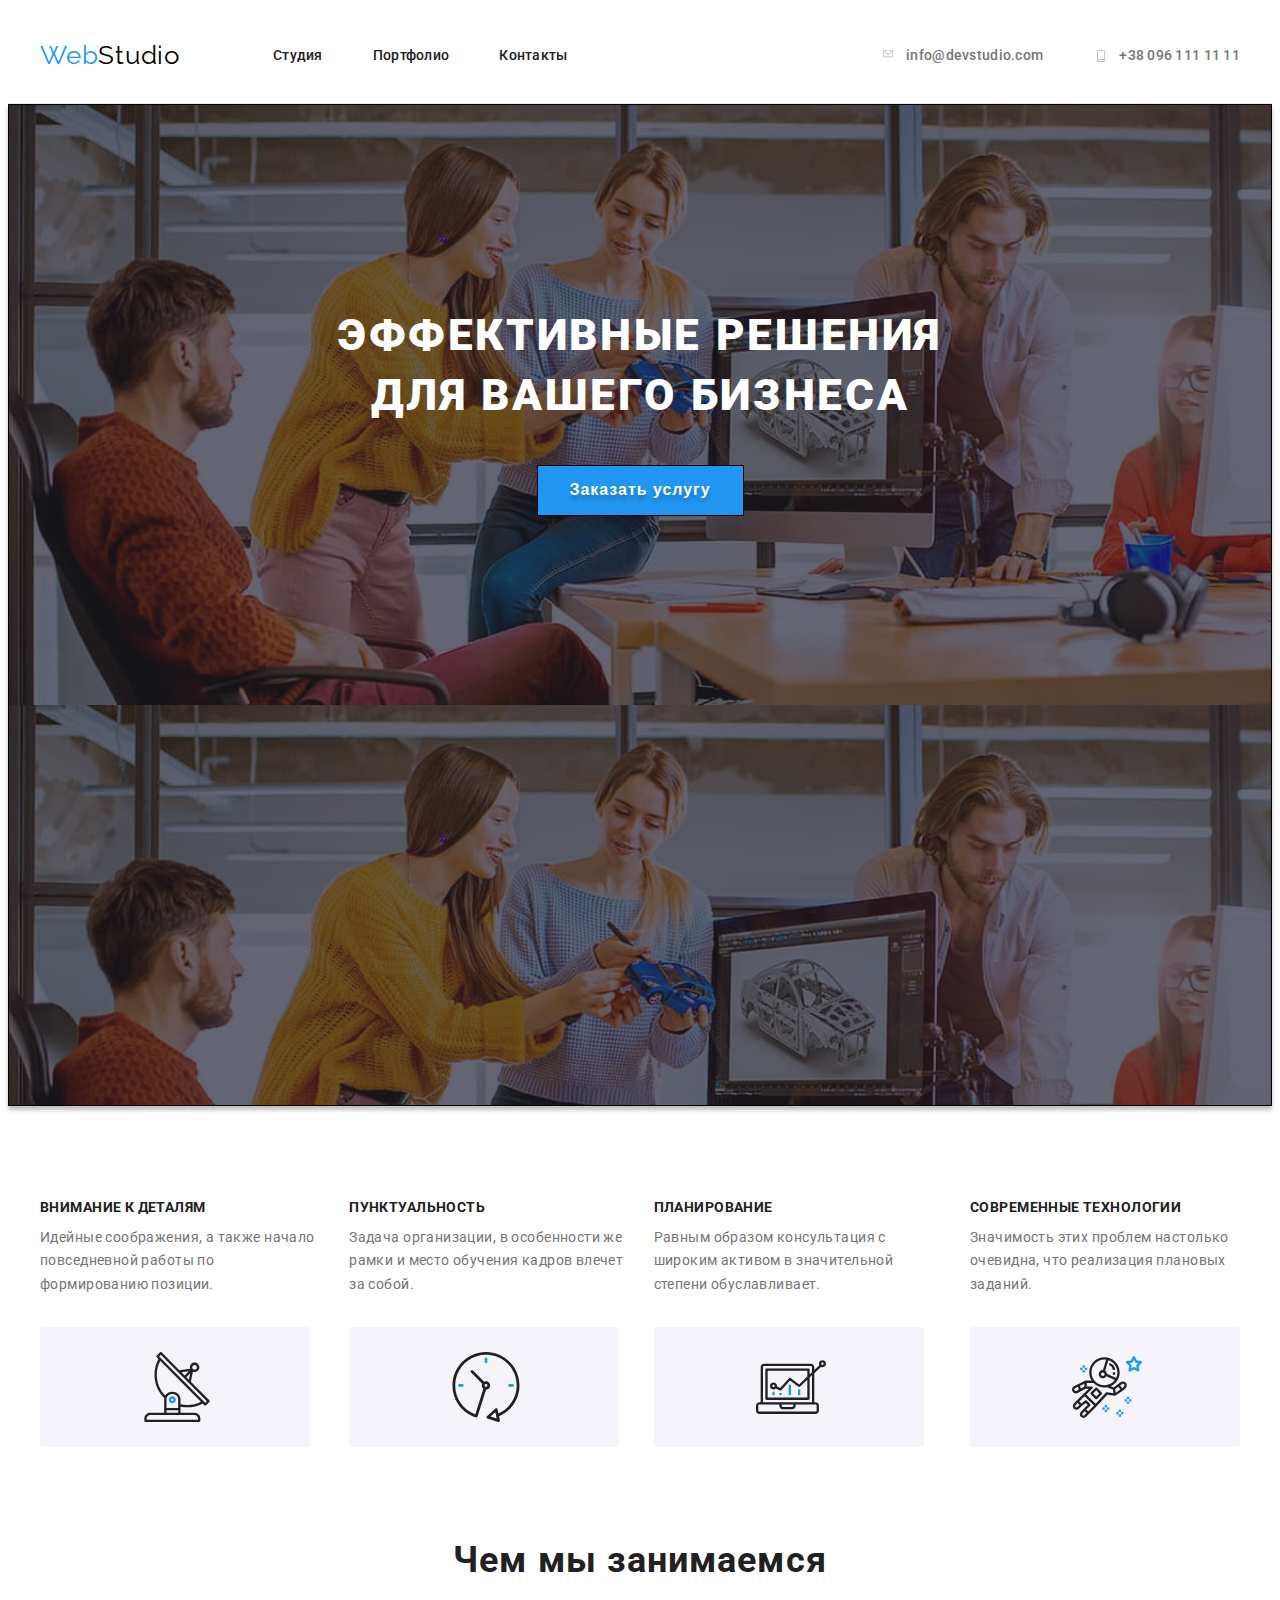
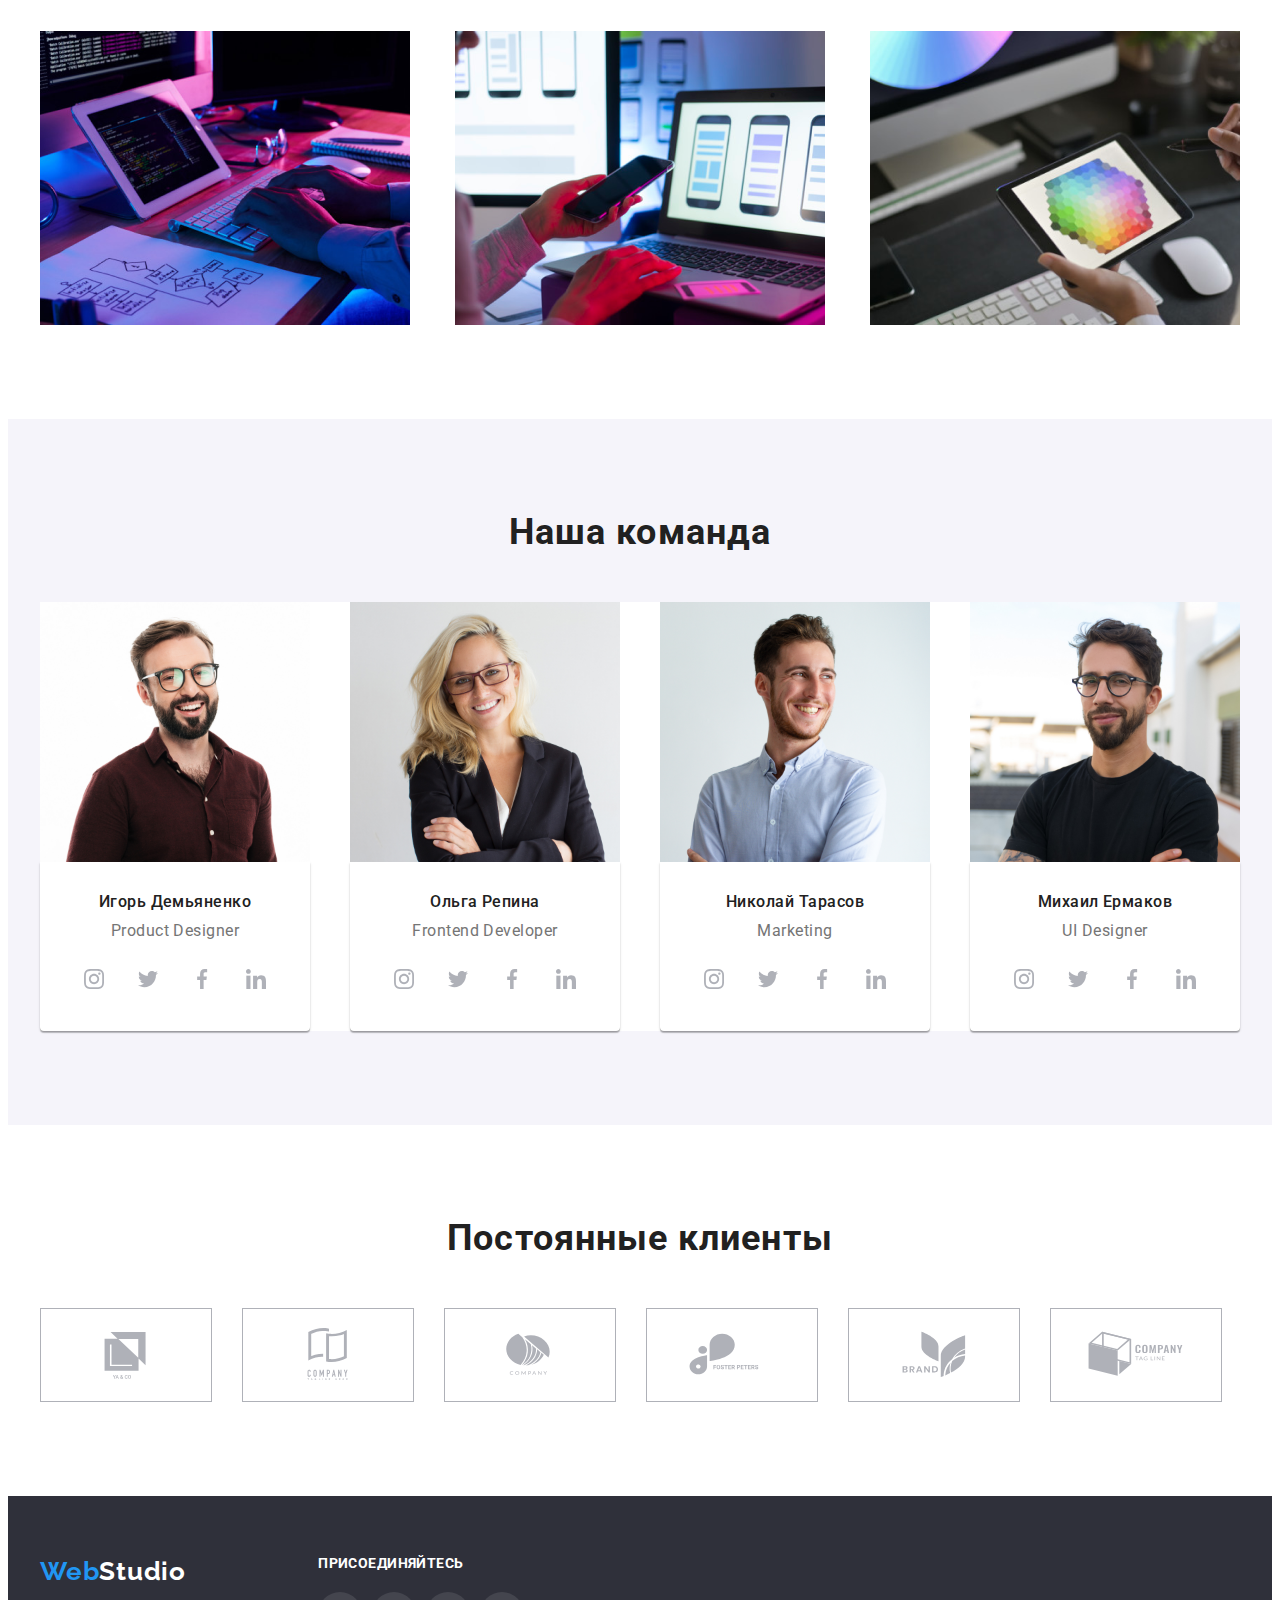
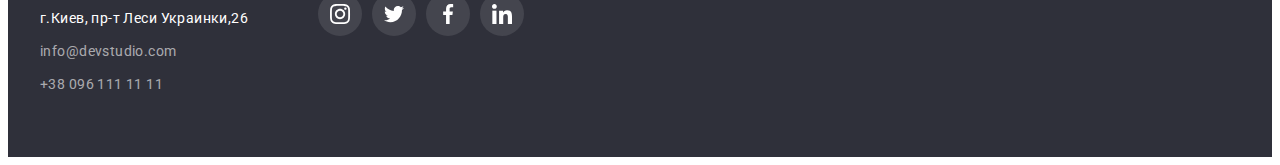
==== commit 5023246c: "nnm" ====
--- a/index.html
+++ b/index.html
@@ -31,14 +31,14 @@
         </nav> 
         <div class="conteiner-tel-mail">
         <ul class="site-nav list">
-            <svg class="client-svg-icon-konv">
-                <use class="link-svg" href="./images/sprite.svg#icon-konve" ></use>
+            <svg width="16" height="12" class="client-svg-icon-konv v">
+                <use class="link-svg-pm " href="./images/sprite.svg#icon-konve" ></use>
             </svg>
             <li class="item-li"><a href="mailto:info@devstudio.com" class="site-nav-mail link ">info@devstudio.com   
             </a></li>
         
-            <svg class="client-svg-icon-smar">
-                    <use class="link-svg" href="./images/sprite.svg#icon-smartphonopt" ></use>
+            <svg width="16" height="12" class="client-svg-icon-smar">
+                    <use class="link-svg-pm " href="./images/sprite.svg#icon-smartphonopt" ></use>
                 </svg>
             <li class="item-li"><a href="tel:+380961111111" class="site-nav-tel link">+38 096 111 11 11
 
@@ -351,7 +351,7 @@
 <ul class="futer-social  list">
     <li class="futer-soc-list">
         <a class="futer-link" href="">
-<svg  href="" class="futer-icon" widht="20" height="20">
+<svg  class="futer-icon" widht="20" height="20">
 <use class="use-lincfut link-svg"  href="./images/sprite.svg#icon-instagram" >
 </use>
 </svg>
--- a/css/slyles.css
+++ b/css/slyles.css
@@ -183,18 +183,14 @@
 }
 
 .client-svg-icon-konv{
-width: 16px;
-height: 12px;
 margin-right: 10px;
-color: rgba(117, 117, 117, 1);
+fill: var(--icon-color);
 
 cursor: pointer;
 }
 .client-svg-icon-smar{
-    width: 12px;
-    height: 16px;
     margin-right: 10px;
-    
+    fill: var(--icon-color);
     cursor: pointer;
 }
 .site-nav-tel {
@@ -205,6 +201,10 @@
 .site-nav-tel:hover,
 .site-nav-tel:focus {
     color: var(--color-logo);
+}
+.link-svg-pm{
+    display: flex;
+    align-items: center;
 }
 
 /*===================================hero==========================*/
@@ -413,8 +413,8 @@
   fill: var(--icon-color);
  border-radius:50%;}
  
- .client-soc-lin:hover,
- .client-soc-lin:focus{
+ .client-soc-linc:hover,
+ .client-soc-linc:focus{
     background-color: var(--color-logo);
     fill: var(--bacground-font-waight);
  }
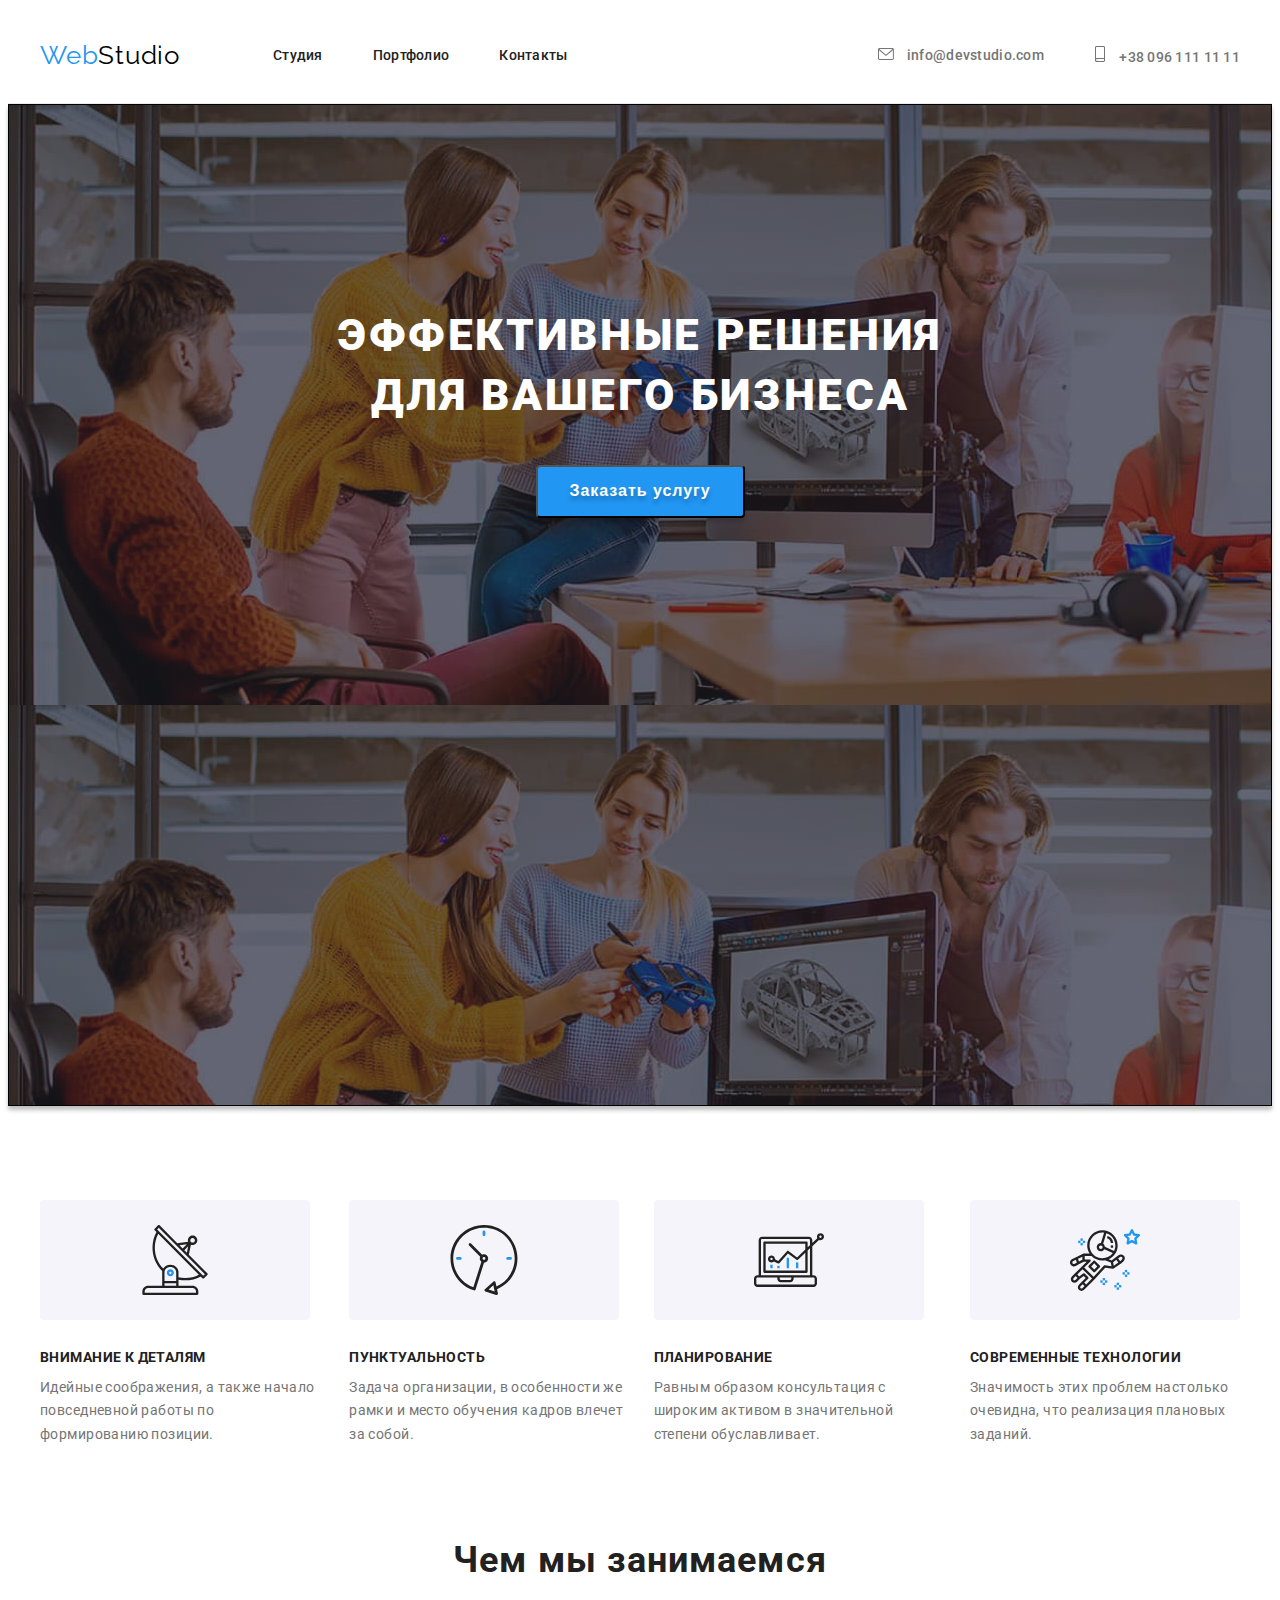
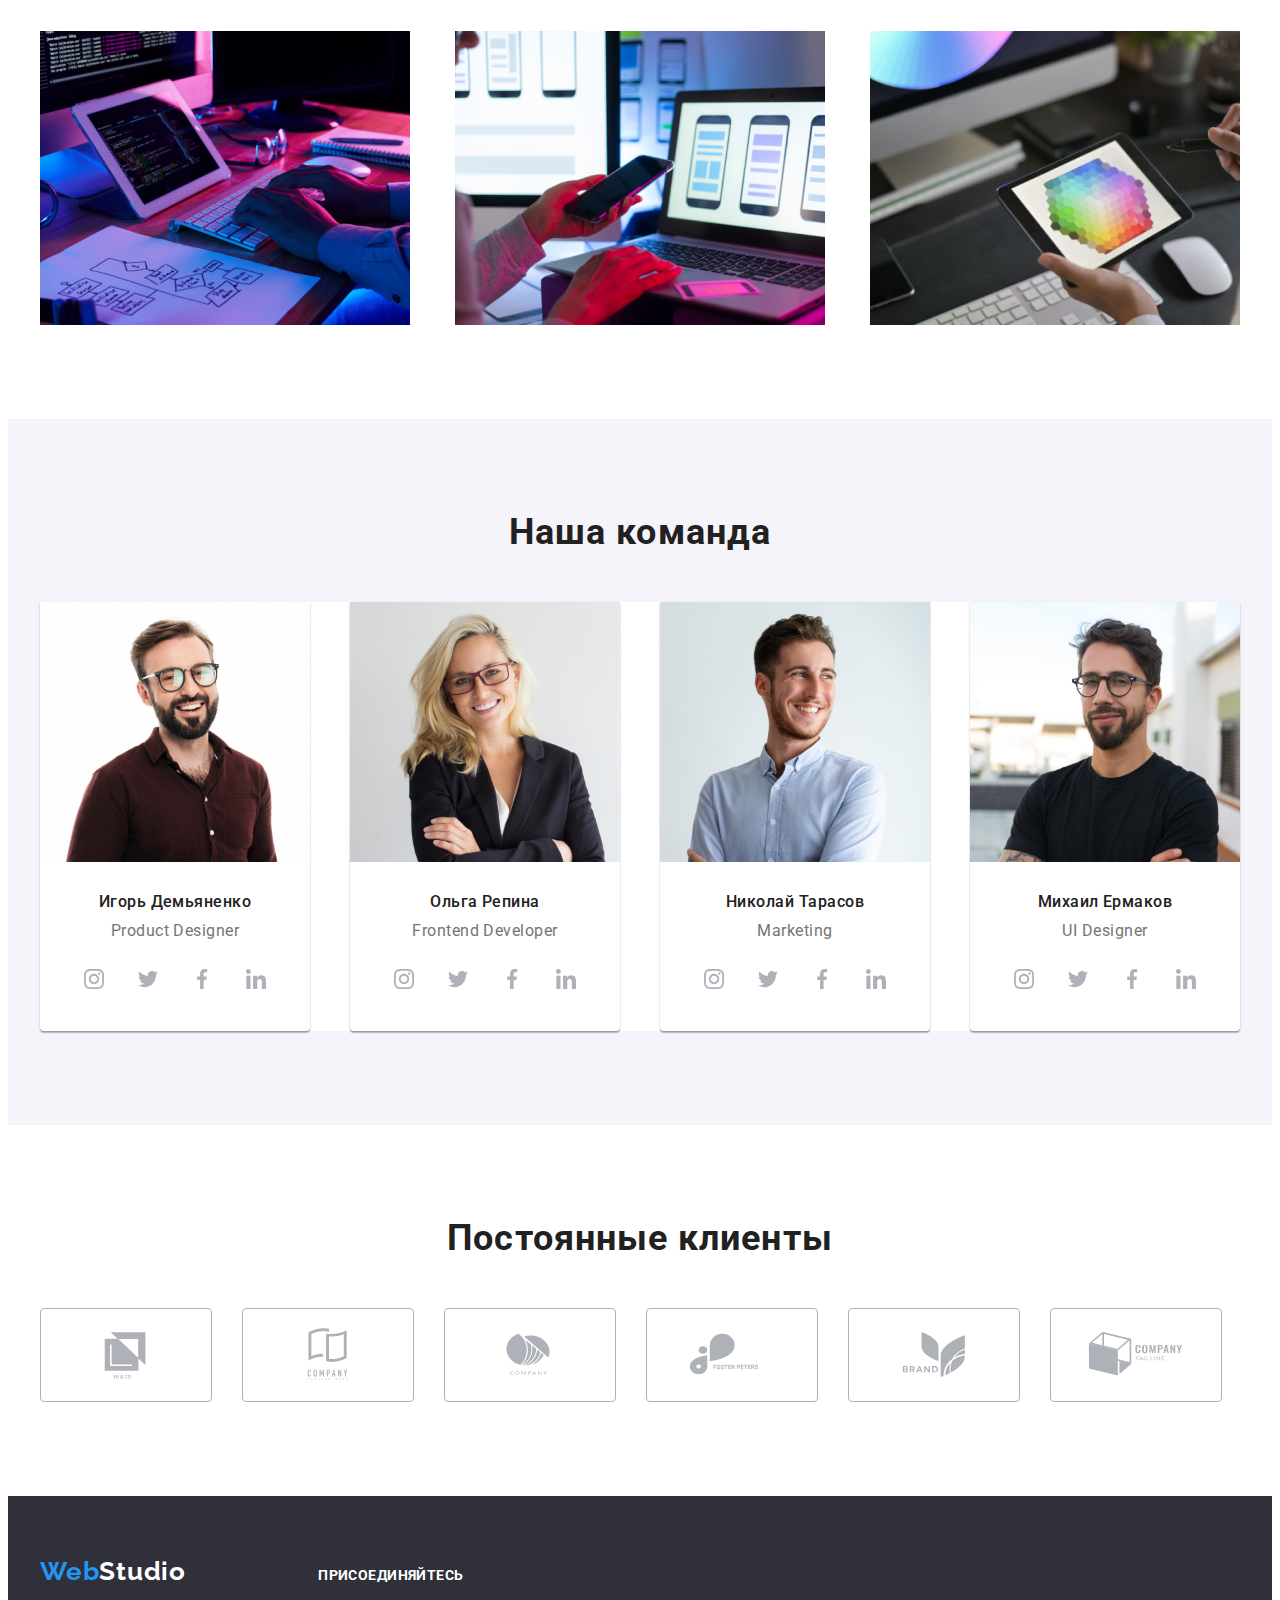
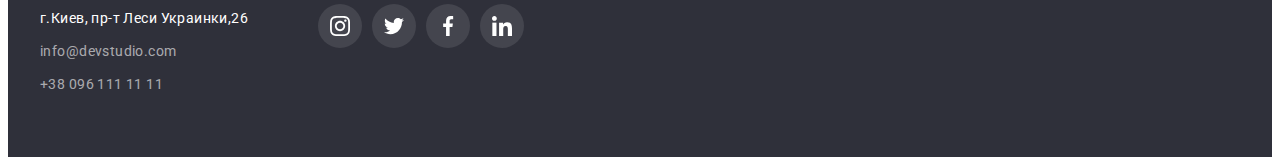
==== commit abf0412c: "hw" ====
--- a/index.html
+++ b/index.html
@@ -31,17 +31,20 @@
         </nav> 
         <div class="conteiner-tel-mail">
         <ul class="site-nav list">
-            <svg width="16" height="12" class="client-svg-icon-konv v">
-                <use class="link-svg-pm " href="./images/sprite.svg#icon-konve" ></use>
+            <li class="item-li">
+            
+            <a href="mailto:info@devstudio.com" class="site-nav-mail link ">
+           <svg width="16" height="12" class="client-svg-icon-konv">
+                <use class="link-svg-pm " href="./images/maile.svg#icon-maile" ></use>
             </svg>
-            <li class="item-li"><a href="mailto:info@devstudio.com" class="site-nav-mail link ">info@devstudio.com   
-            </a></li>
-        
-            <svg width="16" height="12" class="client-svg-icon-smar">
+            info@devstudio.com
+         </a></li>
+        <li class="item-li">
+            <a href="tel:+380961111111" class="site-nav-tel link">
+            <svg width="12" height="16" class="client-svg-icon-smar">
                     <use class="link-svg-pm " href="./images/sprite.svg#icon-smartphonopt" ></use>
                 </svg>
-            <li class="item-li"><a href="tel:+380961111111" class="site-nav-tel link">+38 096 111 11 11
-
+            +38 096 111 11 11
             </a></li>
         </ul>
         </div>
@@ -50,7 +53,7 @@
     </header> 
     <!-- hero section 1 -->
     <main>
-        <section class="section hero hero-bacgraund">
+        <section class="section hero">
             <div class="conteiner">
             <h1 class="hero-title">Эффективные решения <br> для вашего бизнеса</h1>
             <button type="button" class="button">Заказать услугу</button>
@@ -63,45 +66,49 @@
             <ul class="section-idea-ul list">
         
                 <li class="section-idea-details icon-antena">
-    
-                    <h3 class="section-title">Внимание к деталям</h3>
-                    <p>Идейные соображения, а также начало повседневной работы по формированию позиции.</p>
-                   <div class="svg-idei-conteiner">
+                      <div class="svg-idei-conteiner">
                     <svg class="icon-idea-svg" width="70" height="70">
                        <use href="./images/sprite.svg#icon-antennaopt">
                        </use> 
                     </svg>
                     </div>
+                    <h3 class="section-title">Внимание к деталям</h3>
+                    <p>Идейные соображения, а также начало повседневной работы по формированию позиции.</p>
+                 
                 </li>
                 <li class="section-idea-details icon-clock">
-                    <h3 class="section-title">Пунктуальность</h3>
-                    <p>Задача организации, в особенности же рамки и место обучения кадров влечет за собой.</p>
-                <div class="svg-idei-conteiner">
+                    <div class="svg-idei-conteiner">
                     <svg class="icon-idea-svg" width="70" height="70">
                         <use href="./images/sprite.svg#icon-clock">
                         </use>
                     </svg>
                 </div>
+                    <h3 class="section-title">Пунктуальность</h3>
+                    <p>Задача организации, в особенности же рамки и место обучения кадров влечет за собой.</p>
+                
                 </li>
                 <li class="section-idea-details icon-diagrama">
+                    
+                <div class="svg-idei-conteiner">
+                    <svg class="icon-idea-svg" width="70" height="70">
+                        <use href="./images/sprite.svg#icon-diagram" >
+                        </use>
+                    </svg>
+                </div>
                     <h3 class="section-title">Планирование</h3>
                     <p>Равным образом консультация с широким активом в значительной степени обуславливает.</p>
-                <div class="svg-idei-conteiner">
-                    <svg class="icon-idea-svg">
-                        <use href="./images/sprite.svg#icon-diagram" width="70" height="70">
-                        </use>
-                    </svg>
-                </div>
+                
                 </li>
                 <li class="section-idea-details icon-kosmonavt">
-                    <h3 class="section-title">Современные технологии</h3>
-                    <p>Значимость этих проблем настолько очевидна, что реализация плановых заданий.</p>
-                <div class="svg-idei-conteiner">
+                   <div class="svg-idei-conteiner">
                     <svg class="icon-idea-svg" width="70" height="70">
                         <use href="./images/sprite.svg#icon-astronaut">
                         </use>
                     </svg>
-                </div>
+                </div>  
+                <h3 class="section-title">Современные технологии</h3>
+                    <p>Значимость этих проблем настолько очевидна, что реализация плановых заданий.</p>
+               
                 </li>
             </ul>
         </div>
@@ -282,7 +289,7 @@
         <ul class="client-list list ">
 <li class="client-li">
 <a href="" class="socil-clients-link">
-<svg class="svg-social-clients" widht="106" height="60">
+<svg class="svg-social-clients" width="106" height="60">
     <use class="link-svg-cl" href="./images/sprite.svg#icon-Logofirst" >
     </use>
 </svg>
@@ -290,7 +297,7 @@
 </li>
 <li class="client-li">
 <a href="" class="socil-clients-link">
-<svg class="svg-social-clients" widht="106" height="60">
+<svg class="svg-social-clients" width="106" height="60">
     <use class="link-svg-cl " href="./images/sprite.svg#icon-Logosecond">
     </use>
 </svg>
@@ -298,7 +305,7 @@
 </li>
 <li class="client-li"> 
 <a href="" class="socil-clients-link">
-    <svg class="svg-social-clients" widht="106" height="60">
+    <svg class="svg-social-clients" width="106" height="60">
     <use class="link-svg-cl" href="./images/sprite.svg#icon-Logotherd">
     </use>
 </svg>
@@ -306,7 +313,7 @@
 </li>
 <li class="client-li">
 <a href="" class="socil-clients-link">
-<svg class="svg-social-clients" widht="106" height="60">
+<svg class="svg-social-clients" width="106" height="60">
     <use class="link-svg-cl " href="./images/sprite.svg#icon-Logofor">
     </use>
 </svg>
@@ -314,7 +321,7 @@
 </li>
 <li class="client-li">
 <a href="" class="socil-clients-link">
-<svg class="svg-social-clients" widht="106" height="60">
+<svg class="svg-social-clients" width="106" height="60">
     <use class="link-svg-cl " href="./images/sprite.svg#icon-Logofive" >
     </use>
 </svg>
@@ -322,7 +329,7 @@
 </li>
 <li class="client-li">
 <a href="" class="socil-clients-link">
-<svg class="svg-social-clients" widht="106" height="60">
+<svg class="svg-social-clients" width="106" height="60">
     <use class="link-svg-cl " href="./images/sprite.svg#icon-Logosix" >
     </use>
 </svg></a>
@@ -351,7 +358,7 @@
 <ul class="futer-social  list">
     <li class="futer-soc-list">
         <a class="futer-link" href="">
-<svg  class="futer-icon" widht="20" height="20">
+<svg  class="futer-icon" width="20" height="20">
 <use class="use-lincfut link-svg"  href="./images/sprite.svg#icon-instagram" >
 </use>
 </svg>
@@ -359,7 +366,7 @@
     </li>
     <li class="futer-soc-list">
         <a  href="" class="futer-link ">
-            <svg class="futer-icon" widht="20" height="20">
+            <svg class="futer-icon" width="20" height="20">
                 <use class="use-lincfut link-svg" href="./images/sprite.svg#icon-twitter" >
                 </use>
             </svg>
@@ -367,7 +374,7 @@
     </li>
     <li class="futer-soc-list">
         <a  href="" class="futer-link">
-            <svg class="futer-icon"  widht="20" height="20">
+            <svg class="futer-icon"  width="20" height="20">
                 <use class="use-lincfut link-svg" href="./images/sprite.svg#icon-facebook" >
                 </use>
             </svg>
@@ -375,7 +382,7 @@
     </li>
     <li class="futer-soc-list">
         <a  href="" class="futer-link">
-            <svg class="futer-icon" widht="20" height="20">
+            <svg class="futer-icon" width="20" height="20">
                 <use class="use-lincfut link-svg" href="./images/sprite.svg#icon-linkedin">
                 </use>
             </svg>
--- a/css/slyles.css
+++ b/css/slyles.css
@@ -139,11 +139,7 @@
 .item-li:not(:last-child) {
     content: "";
     margin-right: 50px;}
-.client-svg-icon{
-    width: 16px;
-    height: 12px;
-
-}
+
 .title-nav-text {
     display: block;
     color: var(--title-text-color);
@@ -180,27 +176,27 @@
 .site-nav-mail:hover,
 .site-nav-mail:focus {
     color: var(--color-logo);
+    fill: var(--color-logo);
 }
 
 .client-svg-icon-konv{
 margin-right: 10px;
-fill: var(--icon-color);
-
-cursor: pointer;
+fill:currentColor;
+
 }
 .client-svg-icon-smar{
     margin-right: 10px;
-    fill: var(--icon-color);
-    cursor: pointer;
+    fill:currentColor;
 }
 .site-nav-tel {
     color: var(--primery-text-color);
-    color: rgba(117, 117, 117, 1);
+
 }
 
 .site-nav-tel:hover,
 .site-nav-tel:focus {
     color: var(--color-logo);
+    fill: var(--color-logo);
 }
 .link-svg-pm{
     display: flex;
@@ -211,21 +207,18 @@
 .hero {
     padding: 200px 0;
     text-align: center;
+max-width: 1600px;
+    height: 600px;
+    margin-left: auto;
+    margin-right: auto;
+
+    background-image: linear-gradient(rgba(47, 48, 58, 0.4), rgba(47, 48, 58, 0.4)),
+        url('../images/optimizfon.jpg');
+    border: 1px solid #000000;
+    box-shadow: 0px 4px 4px rgba(0, 0, 0, 0.25);
+
     background-color: var(--color-bacgraund-hovfut);
-    color: var(--bacground-font-waight);
-
-    
-}
-.hero-bacgraund{
-  max-width: 1600px;
-        height: 600px;
-        margin-left: auto;
-        margin-right: auto; 
-    
-        background-image: linear-gradient(rgba(47, 48, 58, 0.4), rgba(47, 48, 58, 0.4)),
-        url('/images/optimizfon.jpg');   
-    border: 1px solid #000000;
-        box-shadow: 0px 4px 4px rgba(0, 0, 0, 0.25);
+    color: var(--bacground-font-waight);  
 }
 .hero-title {
     margin-bottom: 40px;
@@ -248,8 +241,9 @@
     cursor: pointer;
     background-color: var(--color-logo);
     color: var(--bacground-font-waight);
-    border: 1px solid #000000;
     text-shadow: 0px 4px 4px rgba(0, 0, 0, 0.25);
+    box-shadow: 0px 4px 4px rgba(0, 0, 0, 0.15);
+    border-radius: 4px;
 }
 
 .button:hover,
@@ -274,31 +268,20 @@
     letter-spacing: 0.03em;
     color: var(--primery-text-color);
 }
-    /*display: block;
-        content: '';
-        height: 120px;
-        margin-bottom: 30px;
-        background: #F5F4FA;
-        border-radius: 4px;
-}*/
 .svg-idei-conteiner{
-    
+    display: flex;
+    align-items: center;
+    justify-content: center;
     width: 270px;
     height: 120px;
     background: #F5F4FA;
     border-radius: 4px;
-    margin-top: 30px;
+    margin-bottom: 30px;
   
 }
 .section-idea-details:not(:last-child) {
     margin-right: 30px;
 }
-.icon-idea-svg{
-display: inline-block;
-    margin: 25px 102px;
-    
-}
-
 .section-title {  
     margin-bottom: 10px;
     font-weight: 700;
@@ -383,25 +366,22 @@
     color: var(--primery-text-color);
     margin-bottom: 16px;
 }
-
+.section-team-card{
+      box-shadow: 0px 1px 3px rgba(0, 0, 0, 0.12), 0px 1px 1px rgba(0, 0, 0, 0.14), 0px 2px 1px rgba(0, 0, 0, 0.2);
+    border-radius: 0px 0px 4px 4px; 
+}
 .cont-team-text {
     padding: 30px 0;
-    box-shadow: 0px 1px 3px rgba(0, 0, 0, 0.12), 0px 1px 1px rgba(0, 0, 0, 0.14), 0px 2px 1px rgba(0, 0, 0, 0.2);
-    border-radius: 0px 0px 4px 4px;
+ 
 }
 .team-ul-list{
     display: flex;  
-padding-left: 32px;
-padding-right: 30px;
+justify-content: center;
 }
 
 
 .team-social-list:not(:last-child){
 margin-right: 10px;    
-}
-.client-svg-icon{
-   width: 20px; 
-   height: 20px; 
 }
 
 .client-soc-linc{
@@ -435,6 +415,7 @@
     height: 92px; 
     fill: var(--icon-color) ;
     border: 1px solid rgba(175, 177, 184, 1);
+    border-radius: 4px;
 }
 .socil-clients-link:hover,
 .socil-clients-link:focus{
@@ -492,8 +473,7 @@
 }
 .conteinerdop{
     display:flex;
-    justify-content: flex-start;
-background-color: var(--color-bacgraund-hovfut);
+   align-items: baseline;
 }
 
 .ccc{
@@ -550,7 +530,7 @@
 
 /*button portfolio*/
 .button-menu-portfolio {
-    padding: 5px;
+    padding: 6px 22px;
     font-family: inherit;
     font-weight: 500;
     font-size: 16px;
@@ -560,13 +540,16 @@
     background-color: #F5F4FA;
     color: var(--title-text-color);
     cursor: pointer;
-    border: 0px;
-}
-
+    border: transparent;
+    border-radius: 4px;
+}
+/*Не нашла в макете где искать их параметры border: transparent;
+border-radius: 4px; ??*/
 .button-menu-portfolio:hover,
 .button-menu-portfolio:focus {
     background-color: var(--color-logo);
-    color: var(--bacground-font-waight)
+    color: var(--bacground-font-waight);
+filter: drop-shadow(0px 4px 4px rgba(0, 0, 0, 0.25)) drop-shadow(0px 4px 4px rgba(0, 0, 0, 0.25)) drop-shadow(0px 4px 4px rgba(0, 0, 0, 0.25));
 }
 
 /*progect card section*/
@@ -587,10 +570,14 @@
     padding-right: 24px;
     padding-left: 24px;
     padding-bottom: 20px;
-box-shadow: 0px 4px 4px 0px rgba(0, 0, 0, 0.25);
-    
-    border: 1px solid rgba(238, 238, 238, 1);
-    
+    border: 1px solid rgba(238, 238, 238, 1);  
+}
+.project-card-linc{
+    display: block;
+}
+.project-card-linc:hover,
+.project-card-linc:focus{
+box-shadow: 0px 1px 1px rgba(0, 0, 0, 0.12), 0px 4px 4px rgba(0, 0, 0, 0.06), 1px 4px 6px rgba(0, 0, 0, 0.16);
 }
 
 .section-project-card:not(:nth-last-child(-n + 3)) {
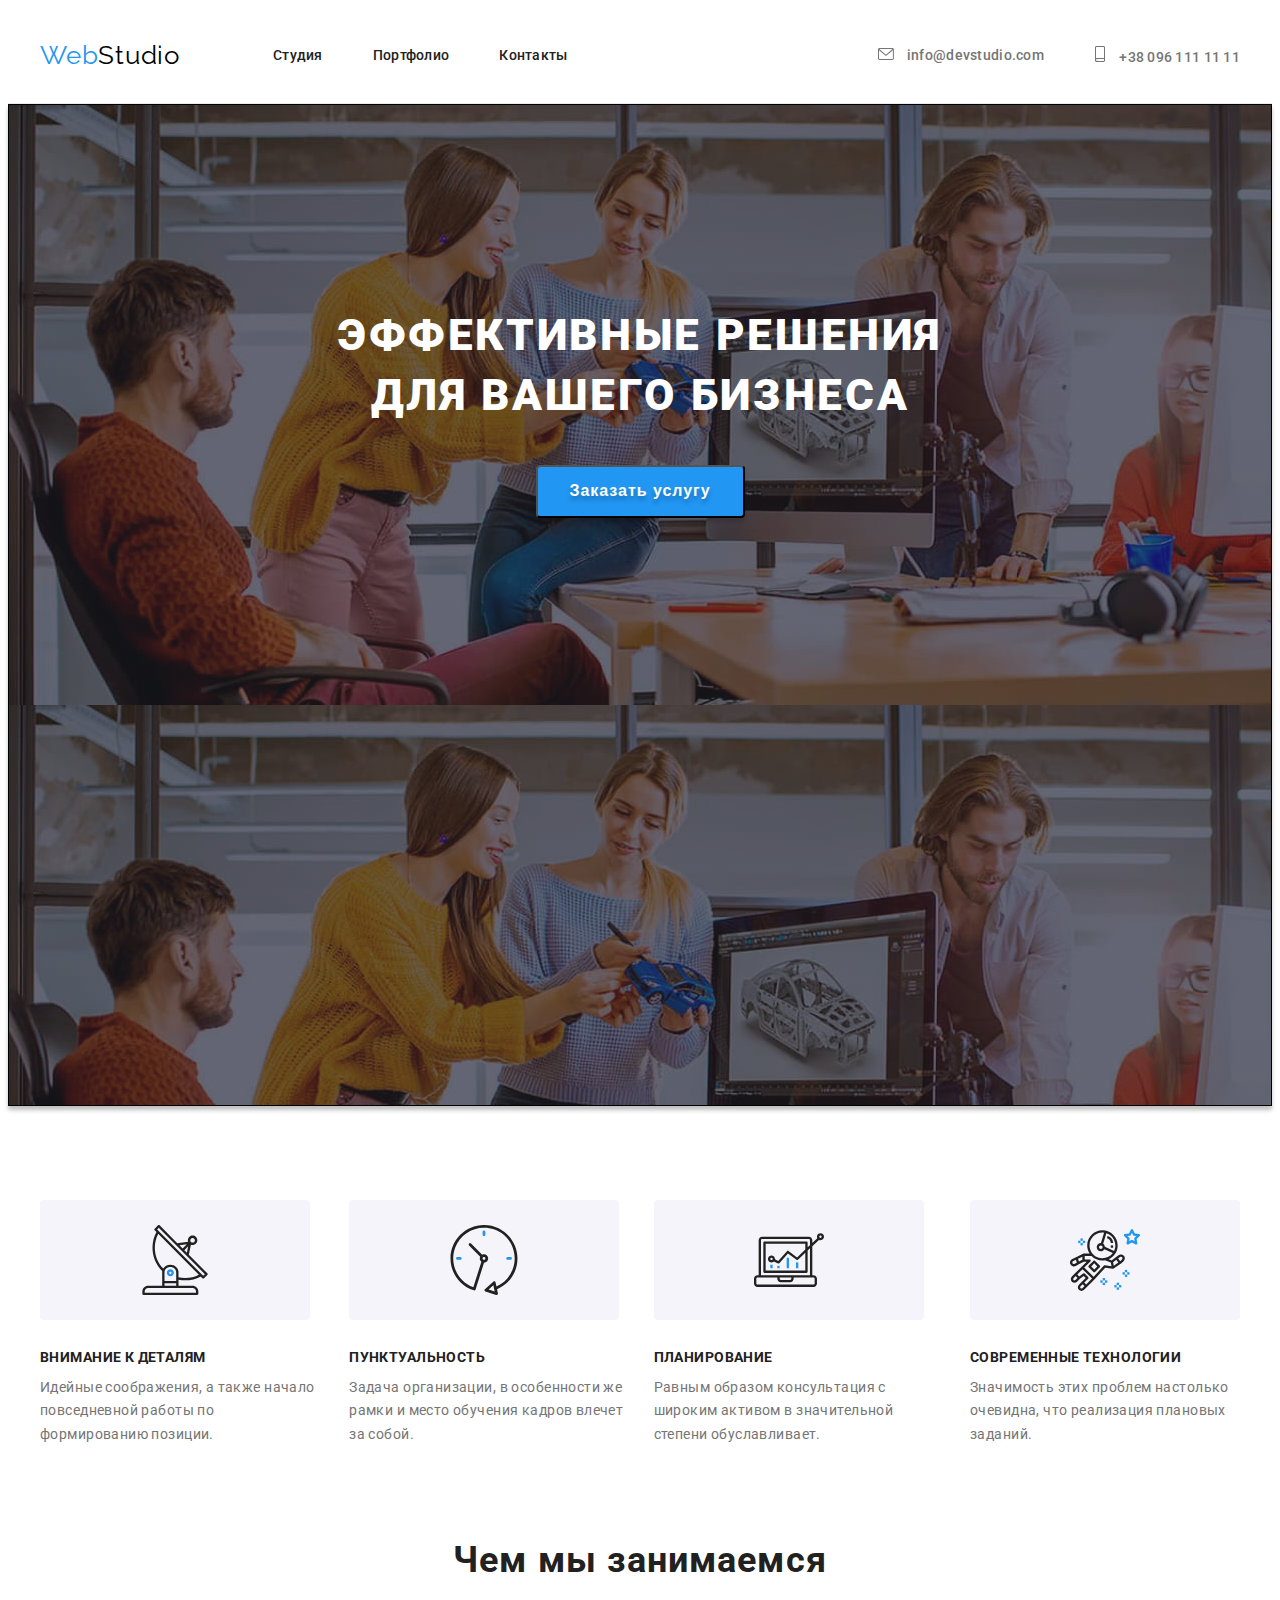
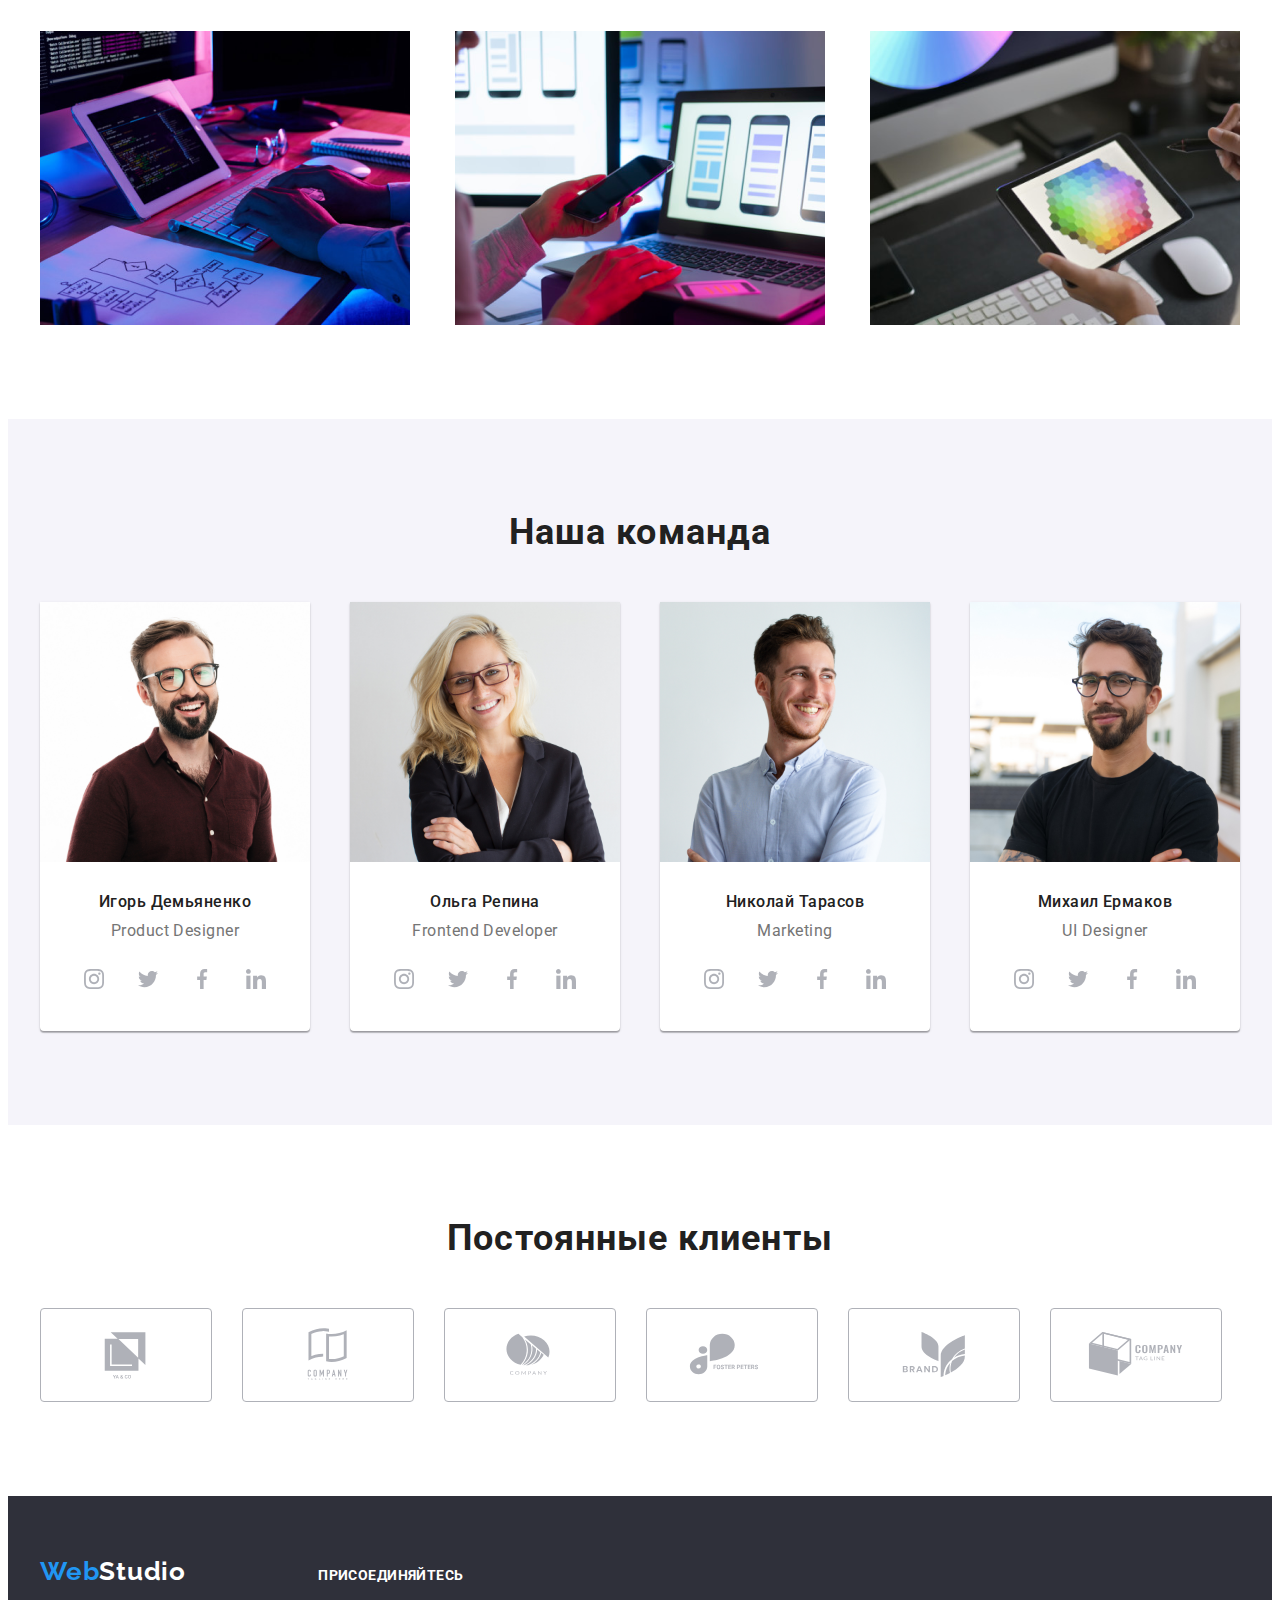
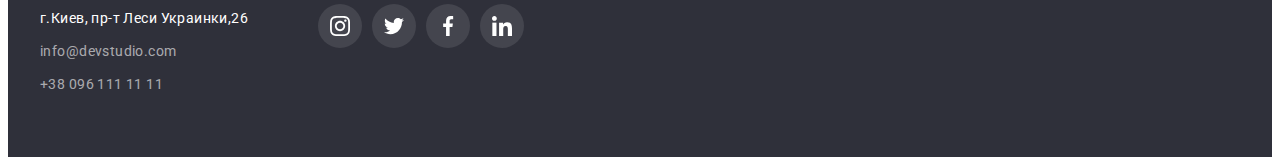
==== commit 40c043d8: "jk" ====
--- a/index.html
+++ b/index.html
@@ -53,7 +53,7 @@
     </header> 
     <!-- hero section 1 -->
     <main>
-        <section class="section hero">
+        <section class="hero">
             <div class="conteiner">
             <h1 class="hero-title">Эффективные решения <br> для вашего бизнеса</h1>
             <button type="button" class="button">Заказать услугу</button>
--- a/css/slyles.css
+++ b/css/slyles.css
@@ -337,16 +337,13 @@
     align-items: center;
     flex-wrap: wrap;
     flex-basis: calc((100%-120px)/4);
-    background-color: var(--bacground-font-waight);
+   
 }
 
 .section-team-card:not(:nth-child(4n)) {
     margin-right: 30px;
 }
 
-.section-team .section-team-card {
-    background-color: var(--bacground-font-waight);
-}
 
 .section-title-team {
     margin-bottom: 10px;
@@ -367,6 +364,7 @@
     margin-bottom: 16px;
 }
 .section-team-card{
+    background-color: var(--bacground-font-waight);
       box-shadow: 0px 1px 3px rgba(0, 0, 0, 0.12), 0px 1px 1px rgba(0, 0, 0, 0.14), 0px 2px 1px rgba(0, 0, 0, 0.2);
     border-radius: 0px 0px 4px 4px; 
 }
@@ -539,7 +537,6 @@
     letter-spacing: 0.03em;
     background-color: #F5F4FA;
     color: var(--title-text-color);
-    cursor: pointer;
     border: transparent;
     border-radius: 4px;
 }
